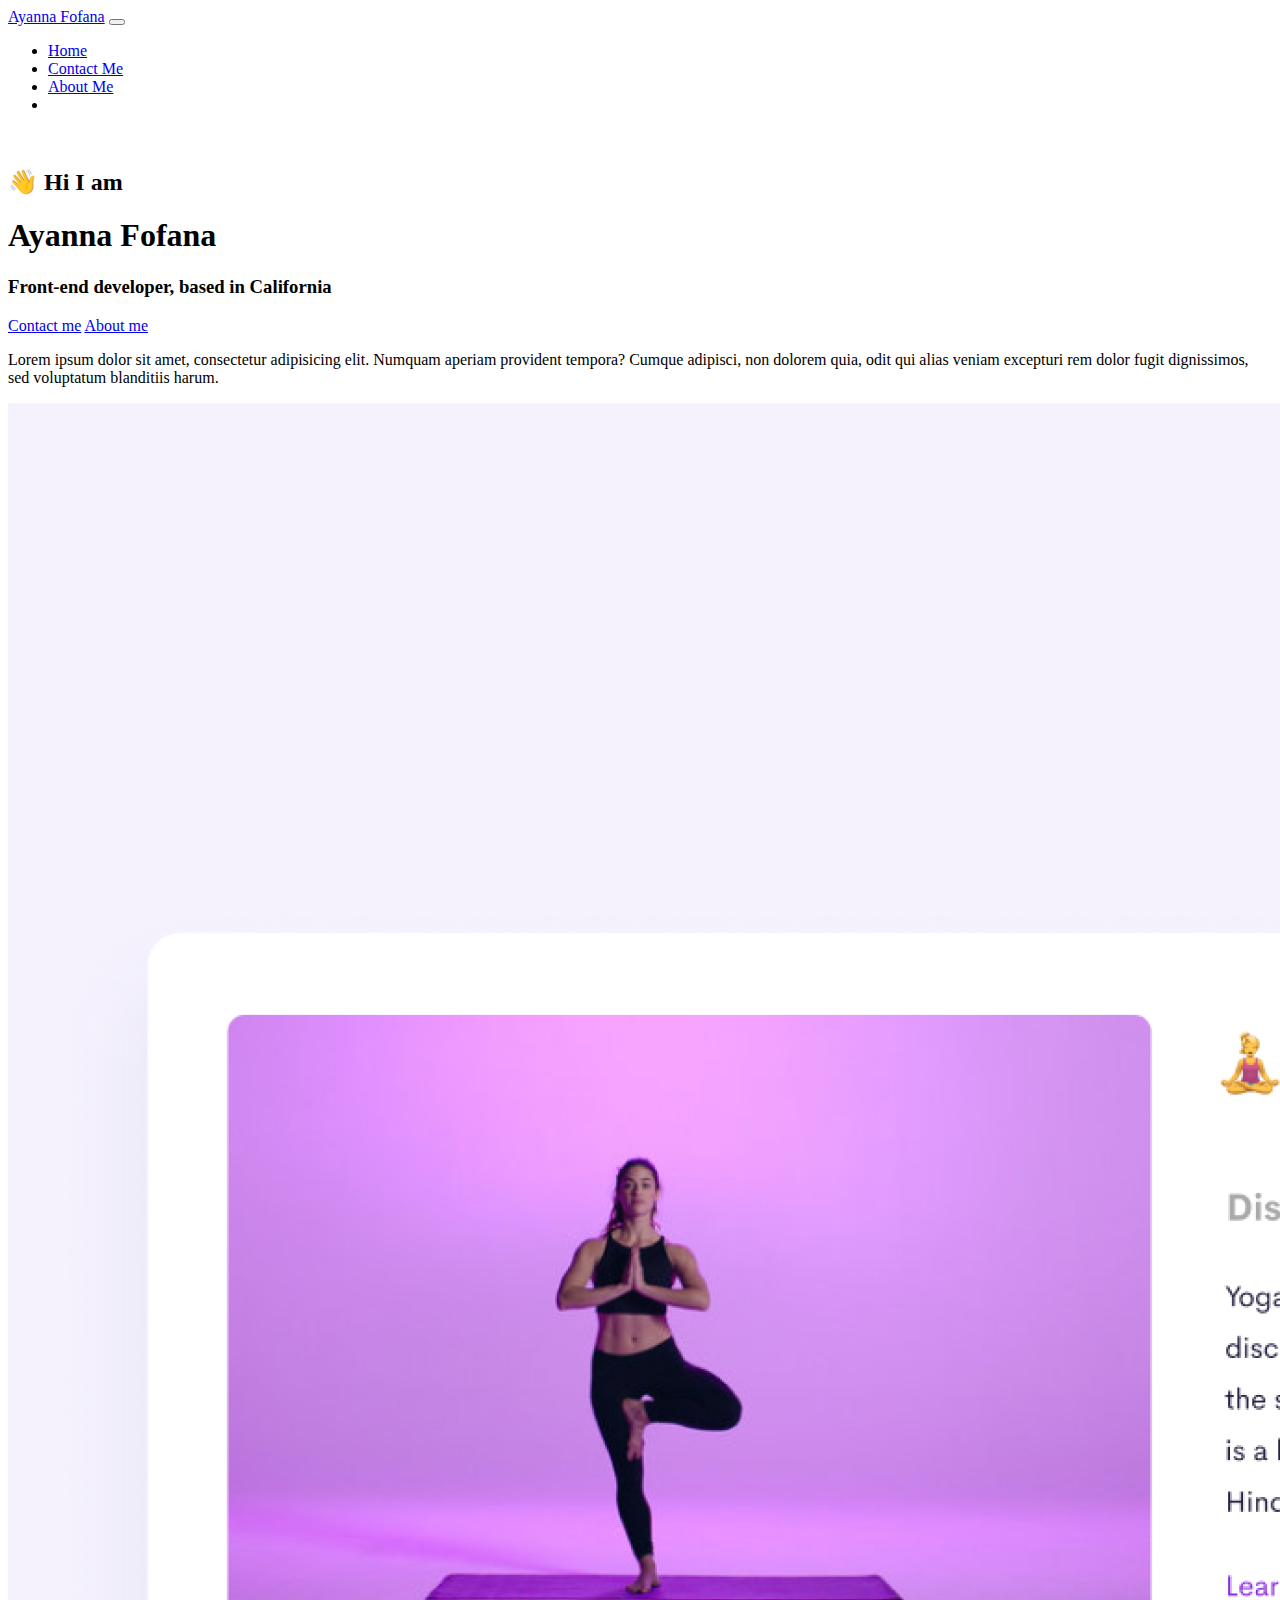
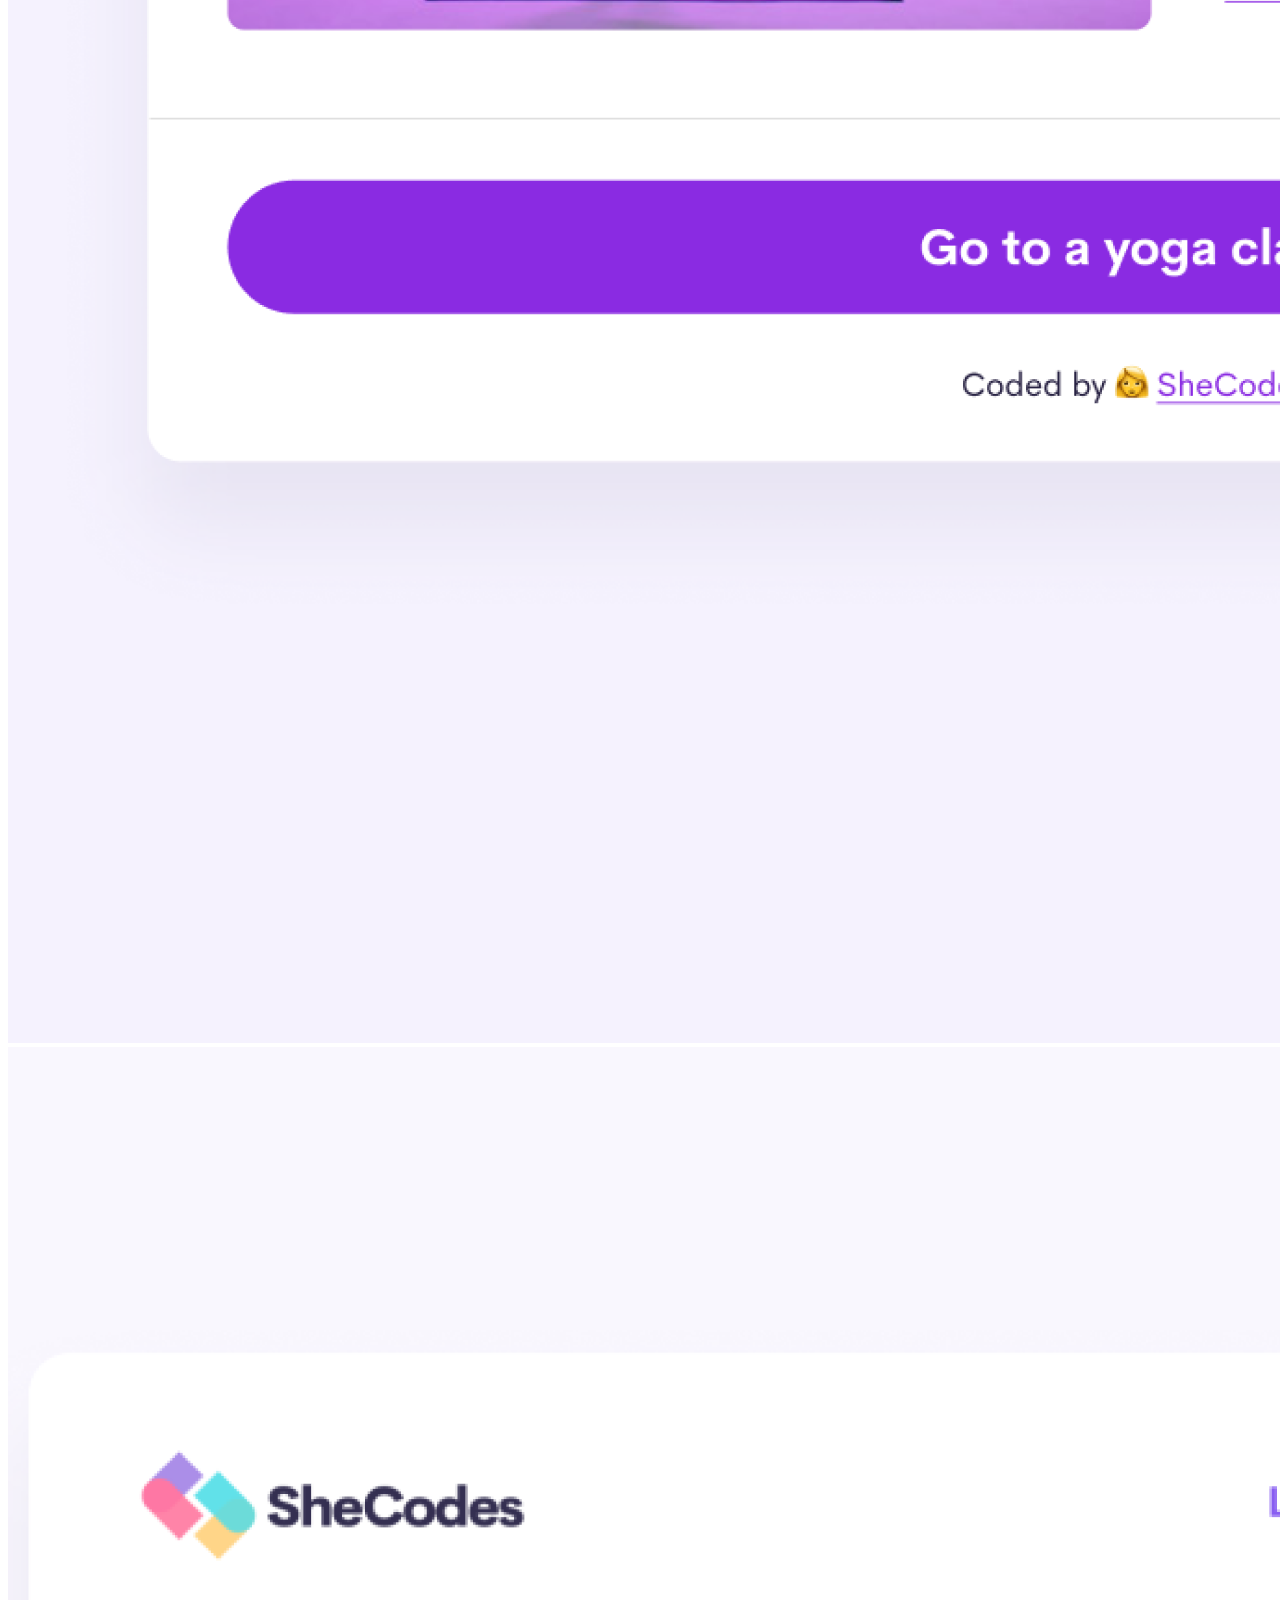
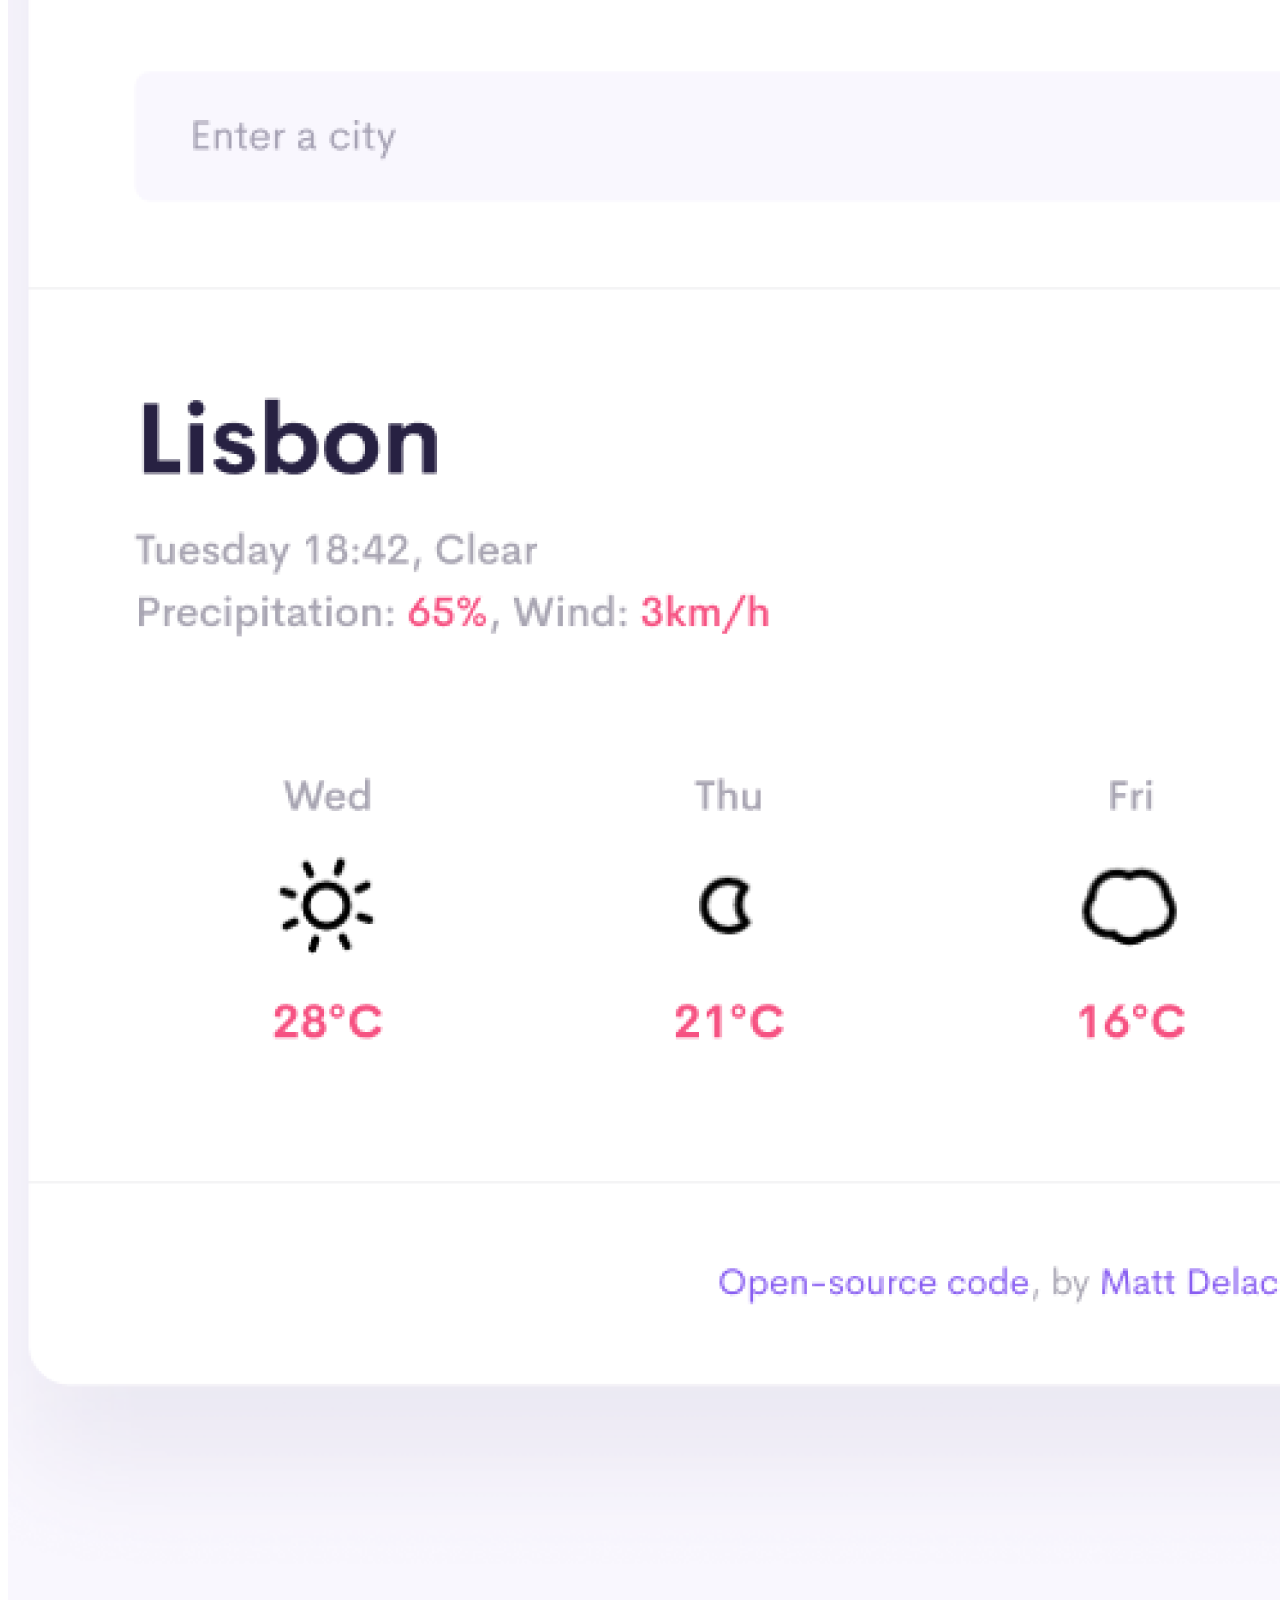
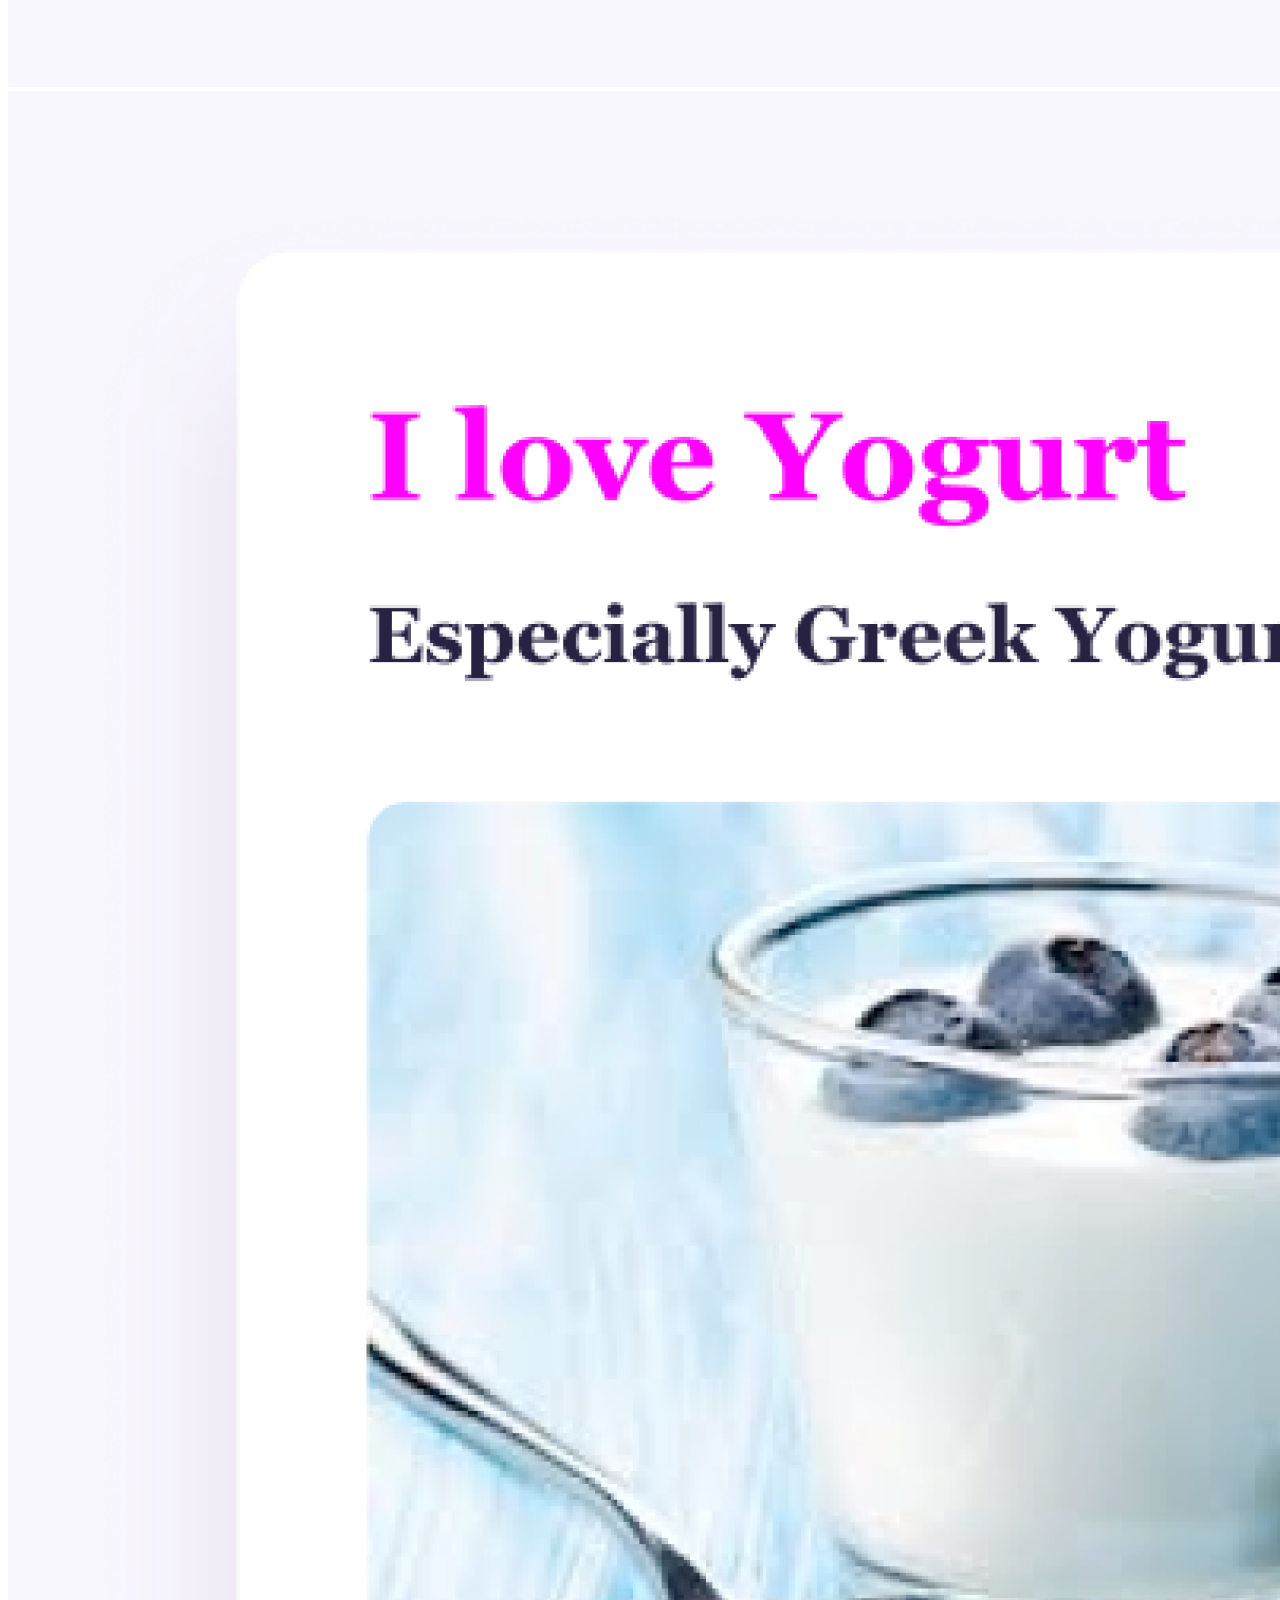
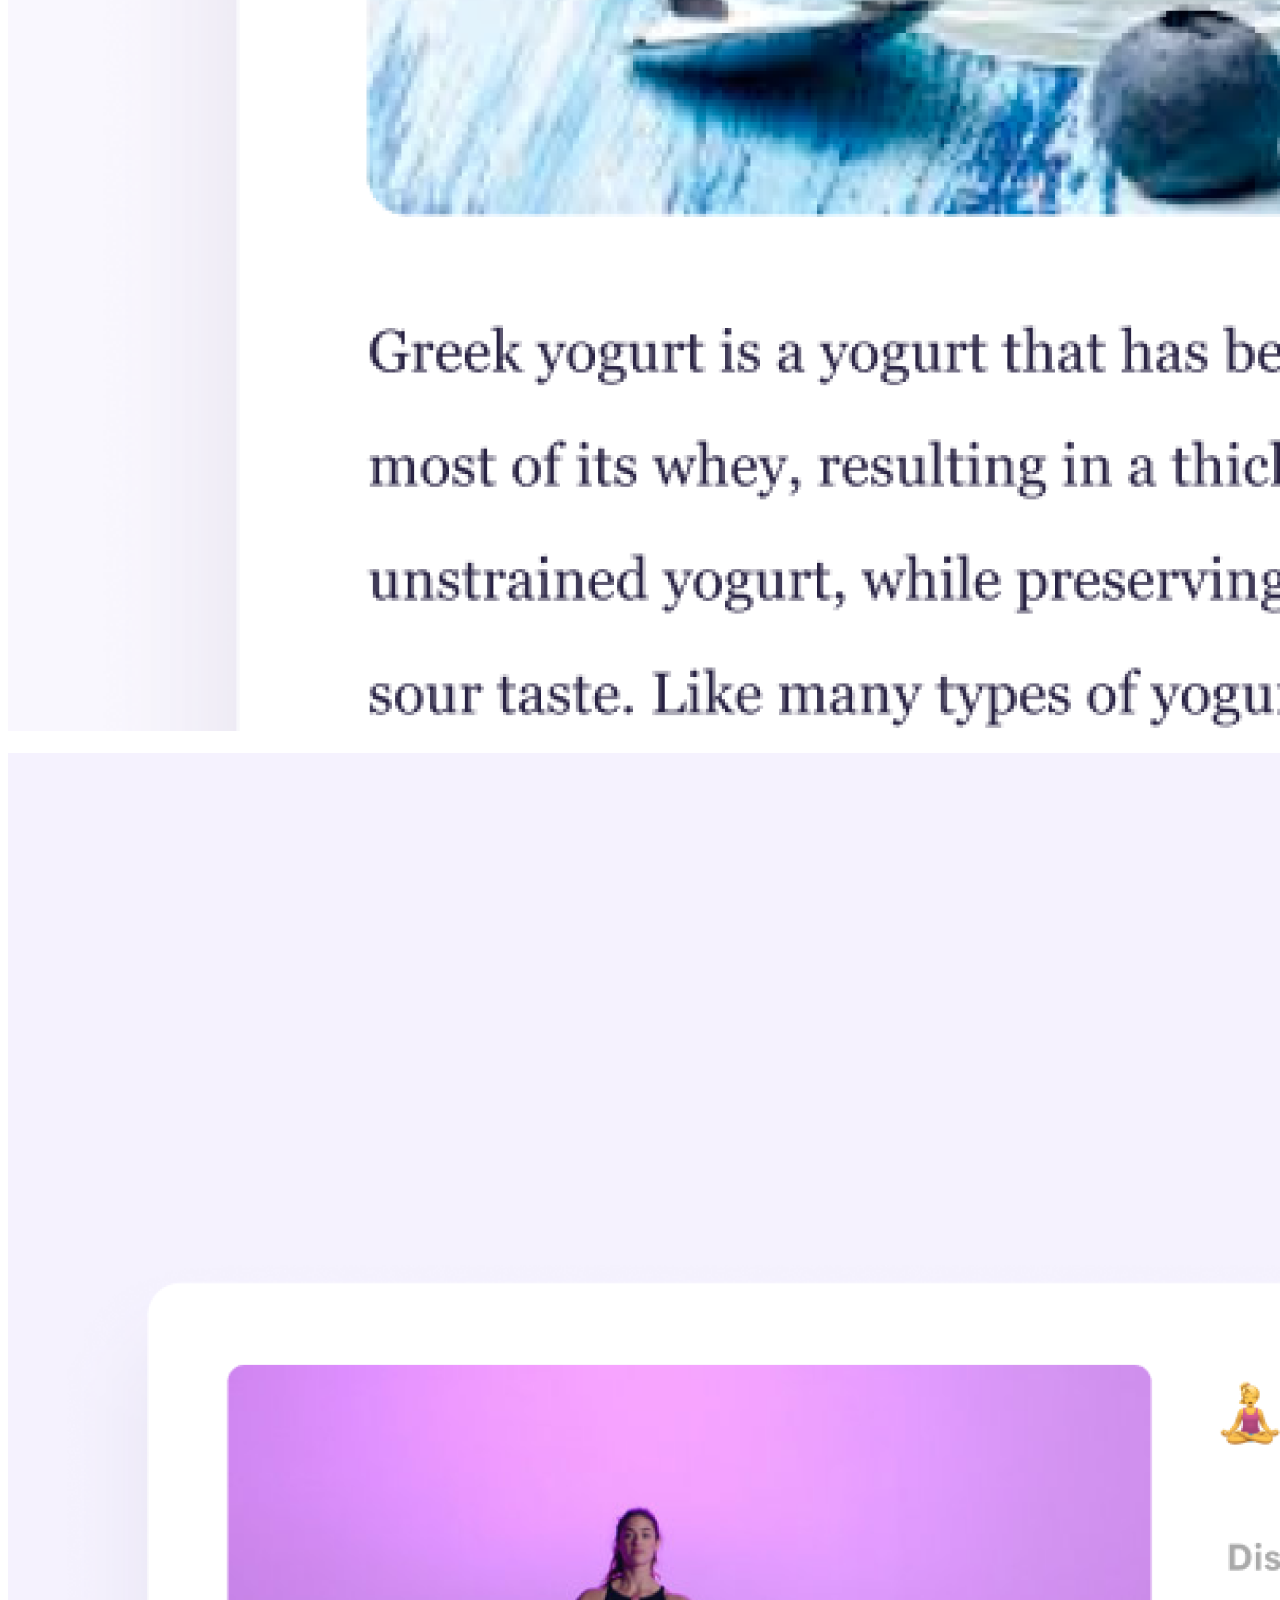
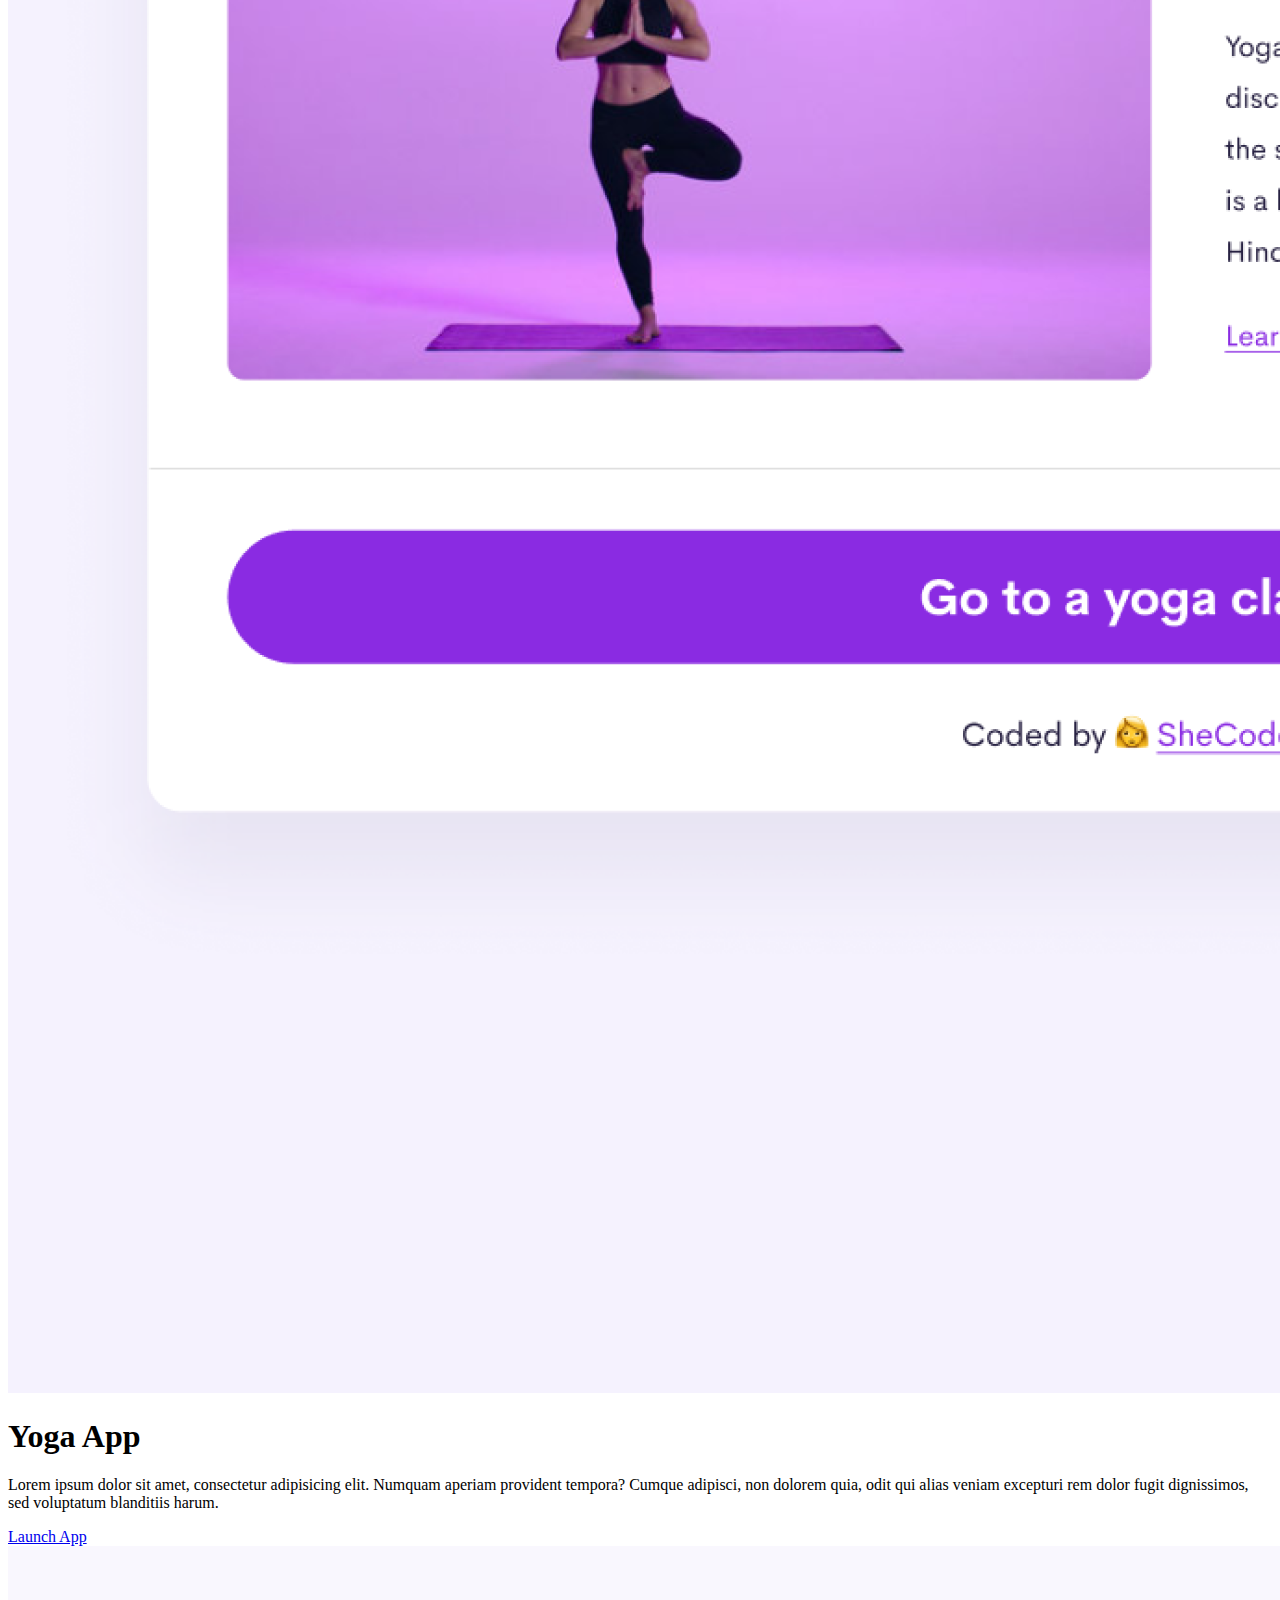
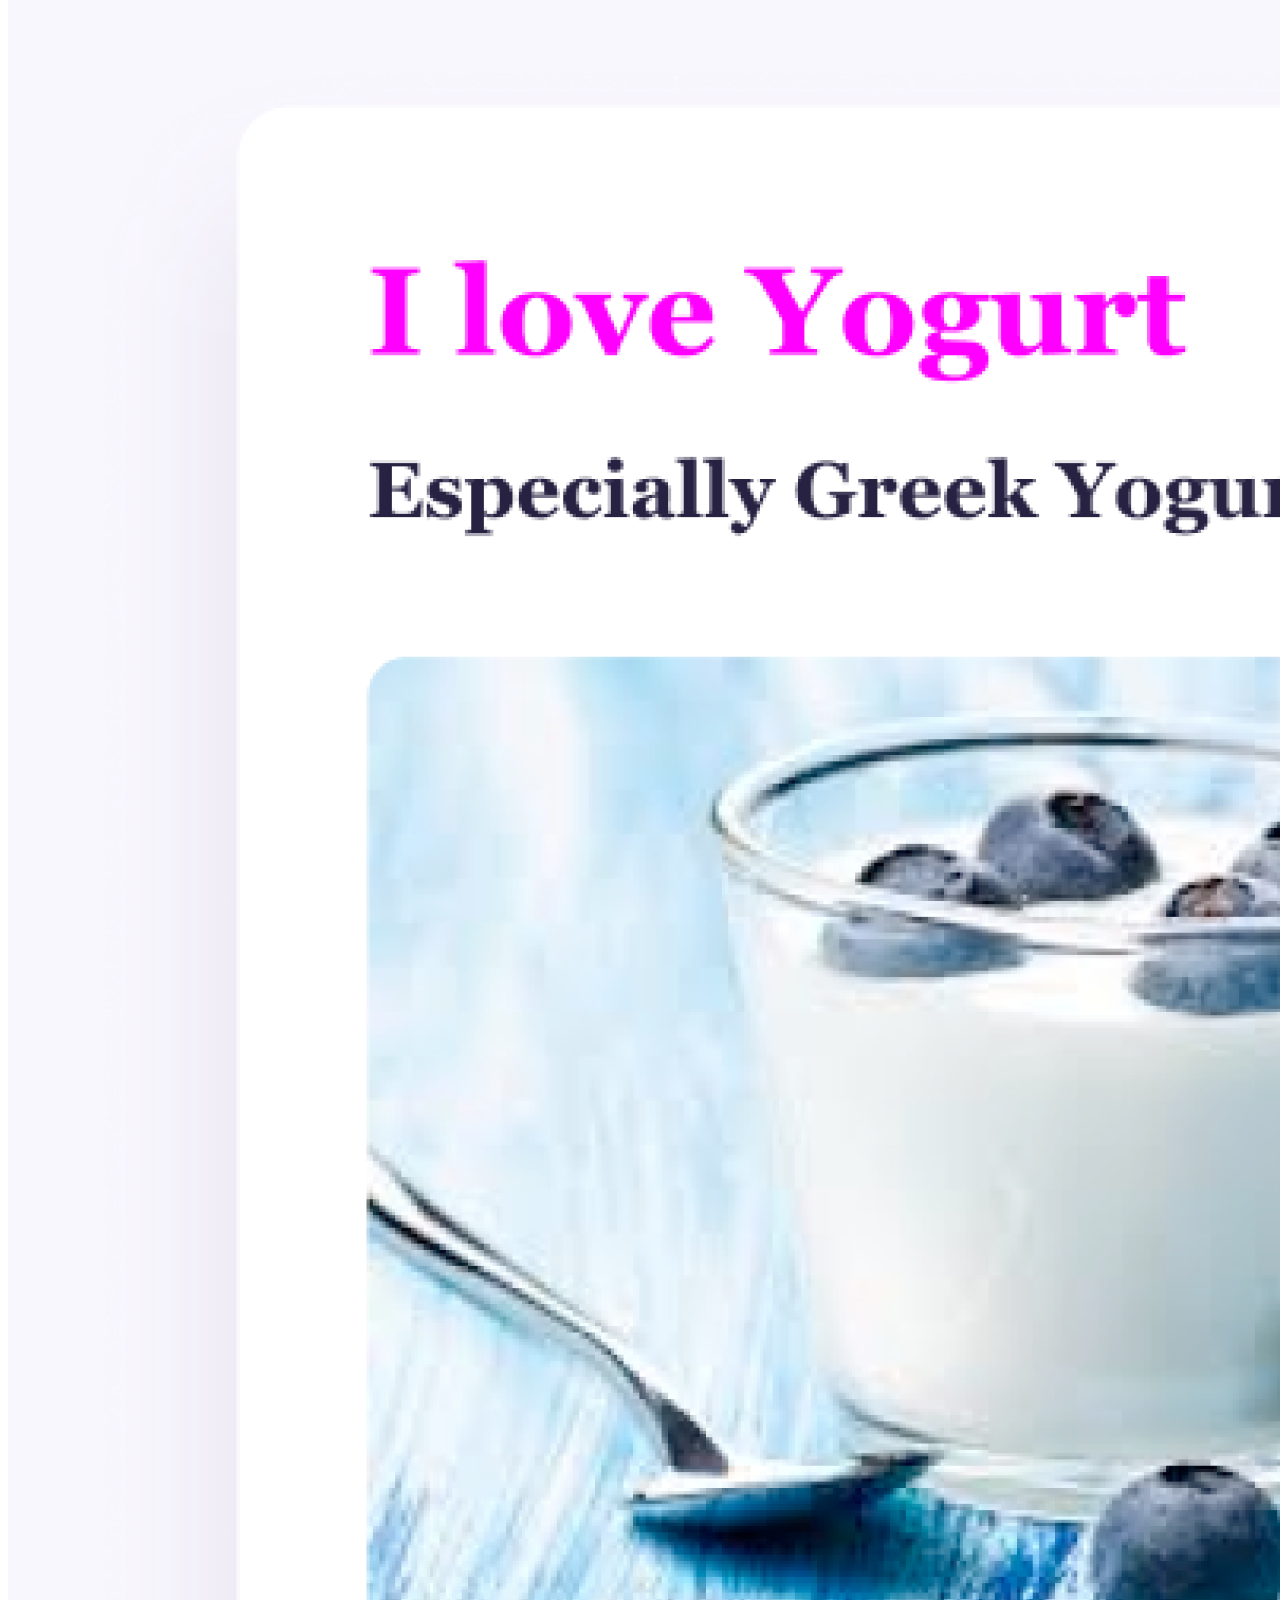
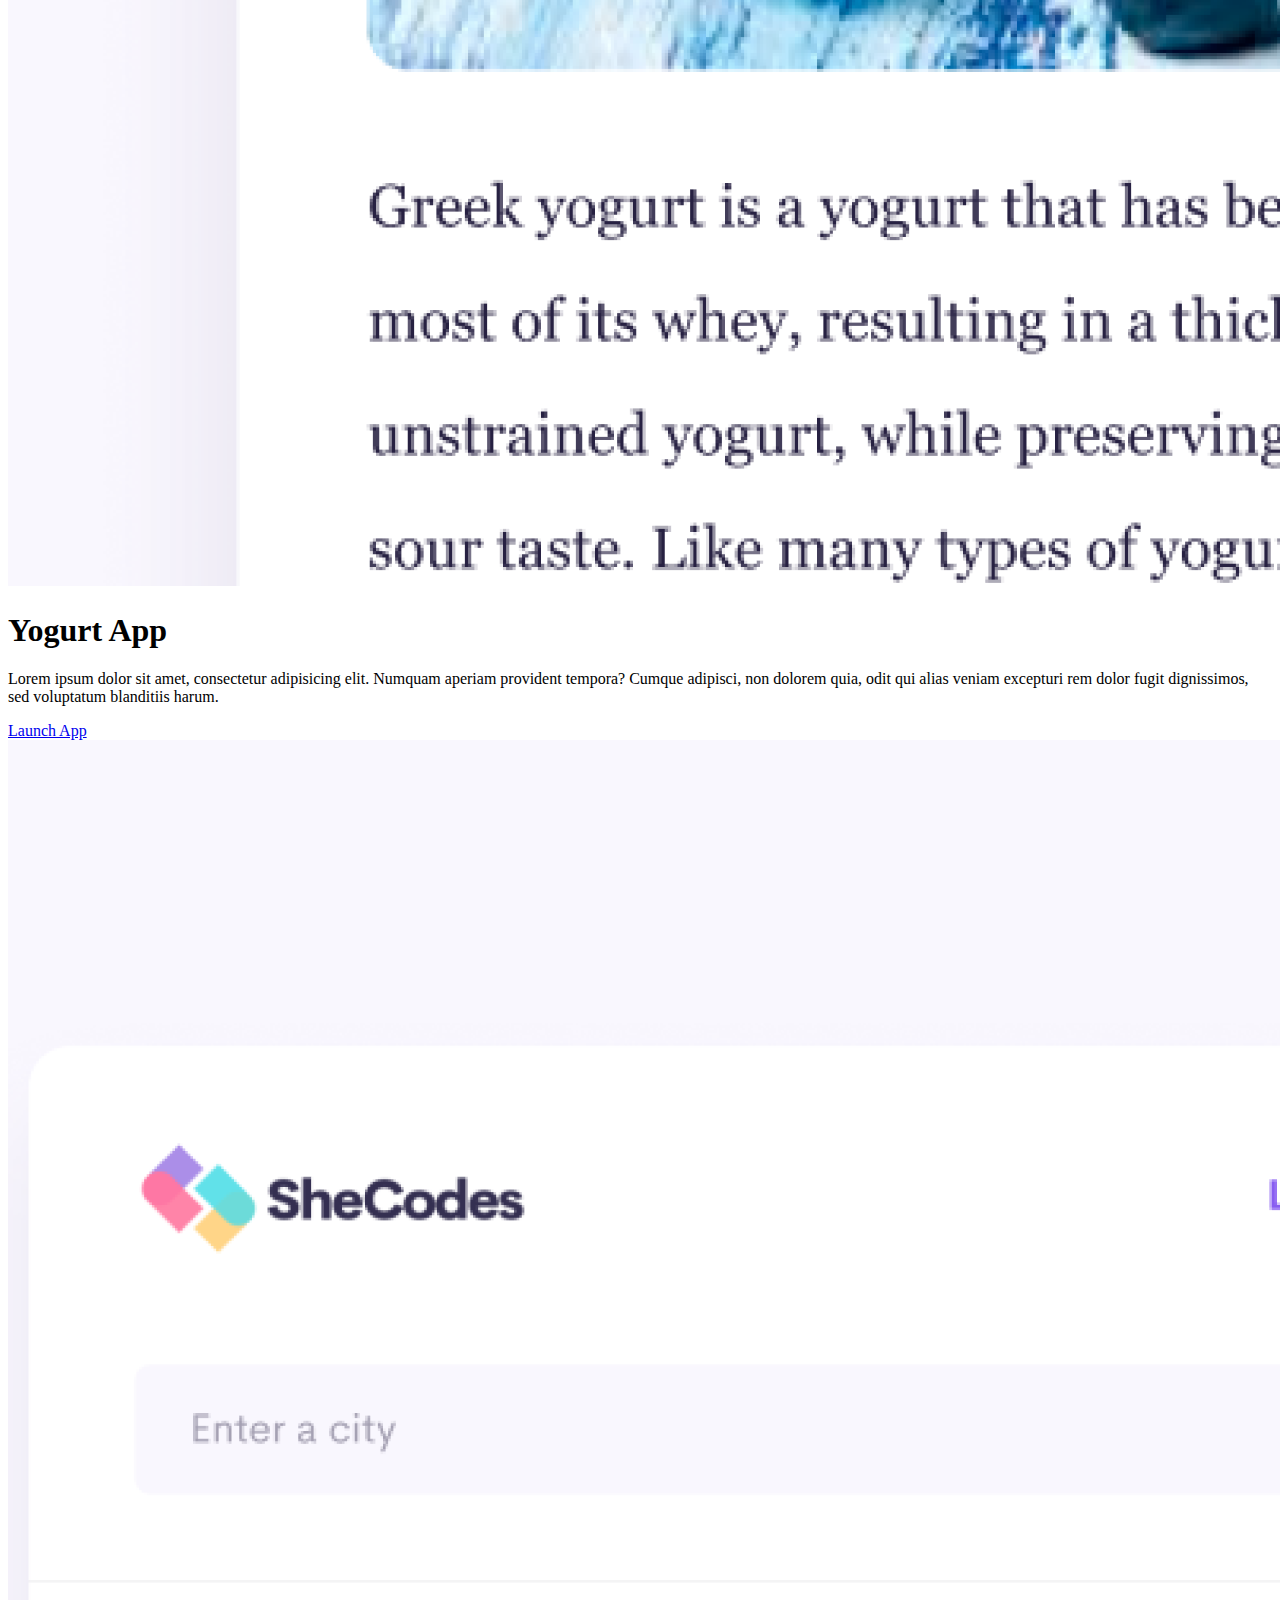
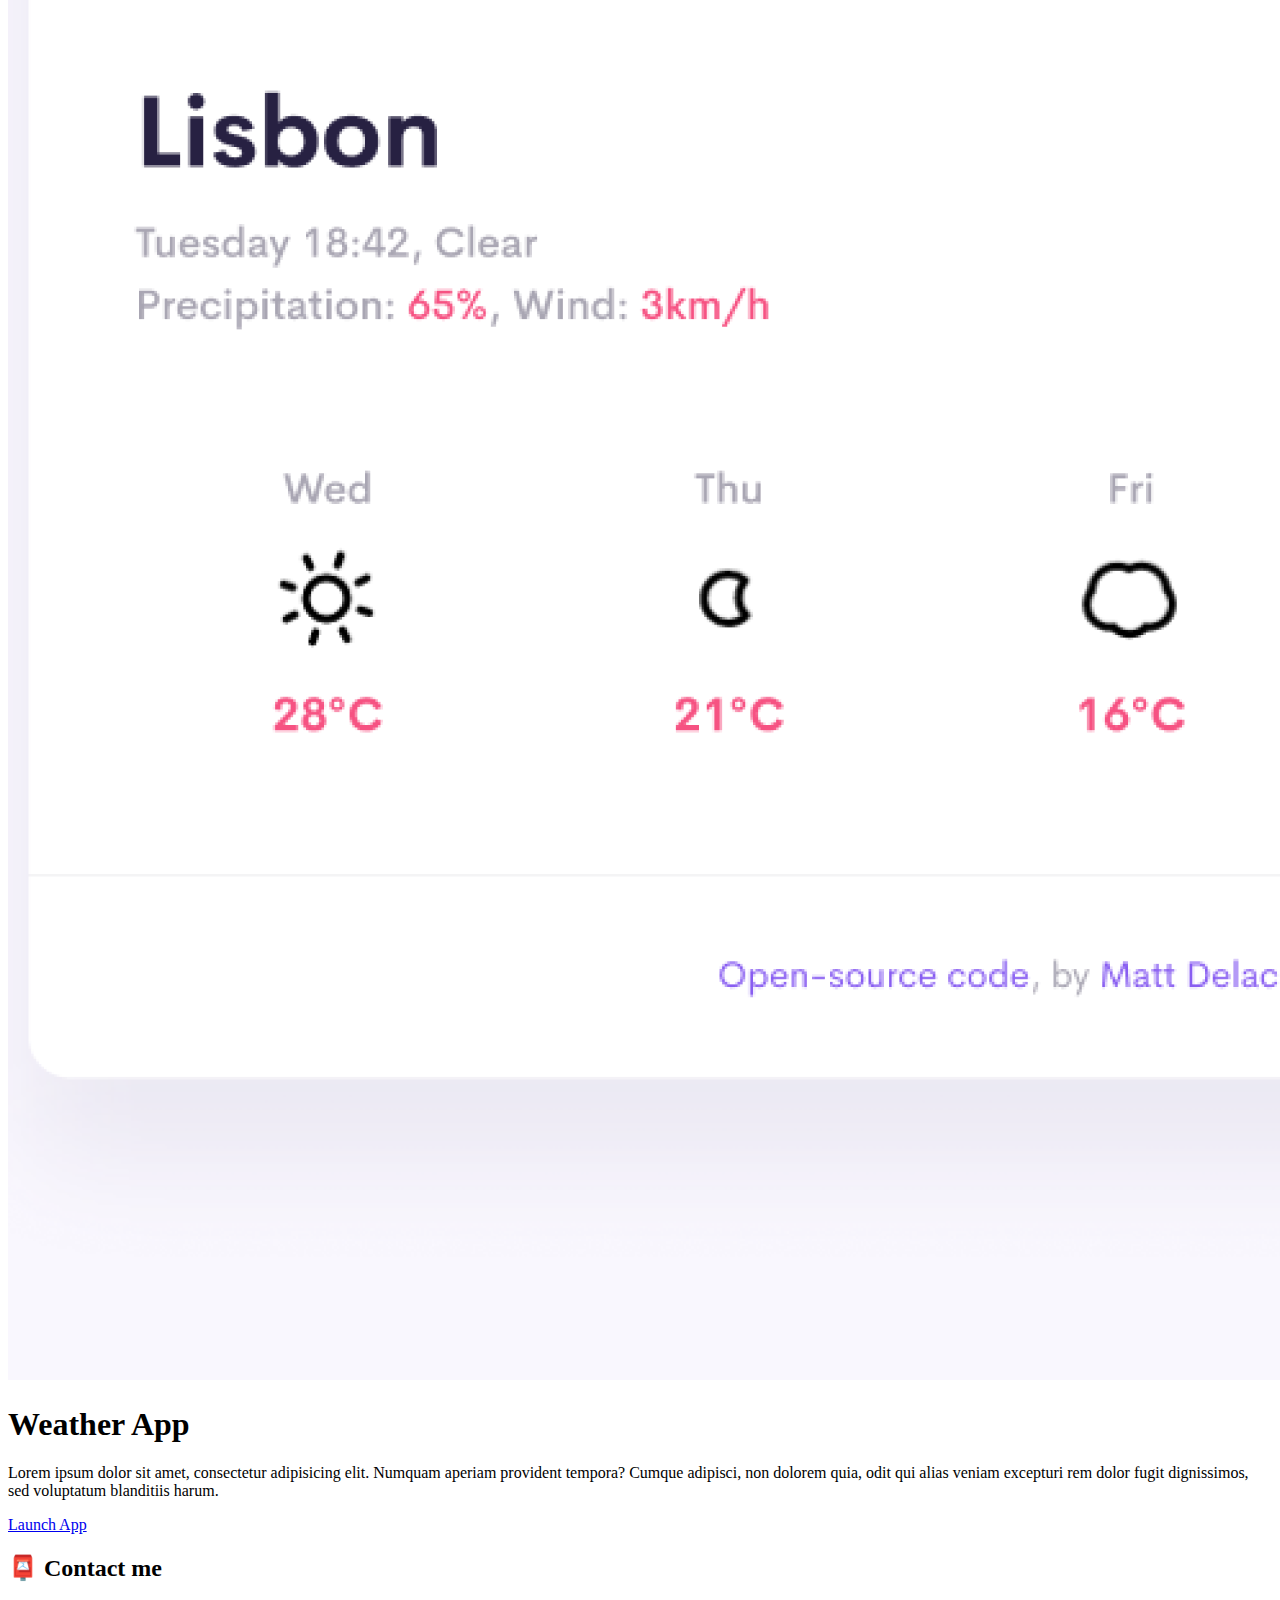
==== index.html @ fe6f41e7 "made index.html the root file" ====
<!DOCTYPE html>
<html lang="en">
  <head>
    <meta charset="UTF-8" />
    <meta http-equiv="X-UA-Compatible" content="IE=edge" />
    <meta name="viewport" content="width=device-width, initial-scale=1.0" />
    <title>Ayanna Fofana</title>
    <link rel="stylesheet" href="styles.css" />
    <link
      href="https://cdn.jsdelivr.net/npm/bootstrap@5.3.0-alpha3/dist/css/bootstrap.min.css"
      rel="stylesheet"
      integrity="sha384-KK94CHFLLe+nY2dmCWGMq91rCGa5gtU4mk92HdvYe+M/SXH301p5ILy+dN9+nJOZ"
      crossorigin="anonymous"
    />
    <script
      src="https://cdn.jsdelivr.net/npm/bootstrap@5.3.0-alpha3/dist/js/bootstrap.bundle.min.js"
      integrity="sha384-ENjdO4Dr2bkBIFxQpeoTz1HIcje39Wm4jDKdf19U8gI4ddQ3GYNS7NTKfAdVQSZe"
      crossorigin="anonymous"
    ></script>
  </head>
  <body>
    <nav class="navbar sticky-top bg-body-tertiary">
      <div class="container-fluid">
        <a class="navbar-brand" href="#">

            <nav class="navbar navbar-expand-lg bg-body-tertiary">
                <div class="container-fluid">
                  <a class="navbar-brand" href="#">Ayanna Fofana</a>
                  <button
                    class="navbar-toggler"
                    type="button"
                    data-bs-toggle="collapse"
                    data-bs-target="#navbarNav"
                    aria-controls="navbarNav"
                    aria-expanded="false"
                    aria-label="Toggle navigation"
                  >
                    <span class="navbar-toggler-icon"></span>
                  </button>
                  <div class="collapse navbar-collapse" id="navbarNav">
                    <ul class="navbar-nav">
                      <li class="nav-item">
                        <a class="nav-link active" href="#">Home</a
                        >
                      </li>
                      <li class="nav-item">
                        <a class="nav-link" href="about.html#contact">Contact Me</a>
                      </li>
                      <li class="nav-item">
                        <a class="nav-link" href="about.html">About Me</a>
                      </li>
      
                      <li class="nav-item">
                        <a class="nav-link disabled"> </a>
                      </li>
                    </ul>
                  </div>
                </div>
              </nav>
            </div>

        </a>
      </div>
    </nav>


    

    <br/>

    <div class= "introduction text-align-center">
    <h2>👋 Hi I am</h2>
    <h1>Ayanna Fofana</h1>
    <h3>Front-end developer, based in California</h3>
    <div class="navigation-links">
      <a href="about.html#contact" class="senior-contact-link" title="Contact Information">Contact me</a>
      <a href="about.html" class="about-link" title="More About Myself">About me</a>
    </div>
  </div>
  <p>
    Lorem ipsum dolor sit amet, consectetur adipisicing elit. Numquam
    aperiam provident tempora? Cumque adipisci, non dolorem quia, odit qui
    alias veniam excepturi rem dolor fugit dignissimos, sed voluptatum
    blanditiis harum.
    <br />
    
  </p>

  <div class= "container">
    <div class="row">
      <div class= "col-sm-4">
        <img src ="images/yoga.png" alt="yoga" class="img-fluid p-4 shadow"/>
      </div>

     
      <div class="col-sm-4">  <img src ="images/weather.png" alt="weather" class="img-fluid p-4 shadow"/>
       </div>
       <div class="col-sm-4">  <img src ="images/yogurt.png" alt="yogurt"  class="img-fluid p-4 shadow"/>
       </div>
      </div>
    </div>
<br/>

<div class="navigation-link-description">
<div class="container">
    <div class="row">
      <div class="col-6 mt-4">  <img src ="images/yoga.png" alt="yoga" class="img-fluid p-4 shadow"/>
      </div>
        <div class="col-6">
          <h1 class="text-center">Yoga App</h1>
            <p>
                Lorem ipsum dolor sit amet, consectetur adipisicing elit. Numquam
                aperiam provident tempora? Cumque adipisci, non dolorem quia, odit qui
                alias veniam excepturi rem dolor fugit dignissimos, sed voluptatum
                blanditiis harum.
                <br />
                
            </p>
            
            <div class="navigation-links">
             <a href="#" title="Yoga Link" class="junior-contact-link">Launch App</a> 
          </div>
        </div>

        <div class="row">
            <div class="col-6 mt-4"> 
   <img src ="images/yogurt.png" alt="yogurt" class="img-fluid p-4 shadow"/>
</div>
<div class="col-6">
<h1 class="text-center">Yogurt App</h1>
  <p>
      Lorem ipsum dolor sit amet, consectetur adipisicing elit. Numquam
      aperiam provident tempora? Cumque adipisci, non dolorem quia, odit qui
      alias veniam excepturi rem dolor fugit dignissimos, sed voluptatum
      blanditiis harum.
      <br />
      
  </p>
  
  <div class="navigation-links">
   <a href="#" title="Yogurt Link" class="junior-contact-link">Launch App</a> 
</div>


      

                            <div class="col-6 mt-4"> 
                   <img src ="images/weather.png"  alt="weather" class="img-fluid p-4 shadow"/>
                </div>
              
              <div class="col-12">
                <h1 class="text-center">Weather App</h1>
                  <p>
                      Lorem ipsum dolor sit amet, consectetur adipisicing elit. Numquam
                      aperiam provident tempora? Cumque adipisci, non dolorem quia, odit qui
                      alias veniam excepturi rem dolor fugit dignissimos, sed voluptatum
                      blanditiis harum.
                      <br />
                      
                  </p>
                  
                  <div class="navigation-links">
                   <a href="#" title="Weather Link" class="junior-contact-link">Launch App</a> 
                </div>

           </div>

     <div id="contact">
        <h2>📮 Contact me </h2>
        <a href="mailto:ayannafofana.aaf@gmail.com" class="email-link">
          ayannafofana.aaf@gmail.com
        </a>
      </div>
  </body>
</html>
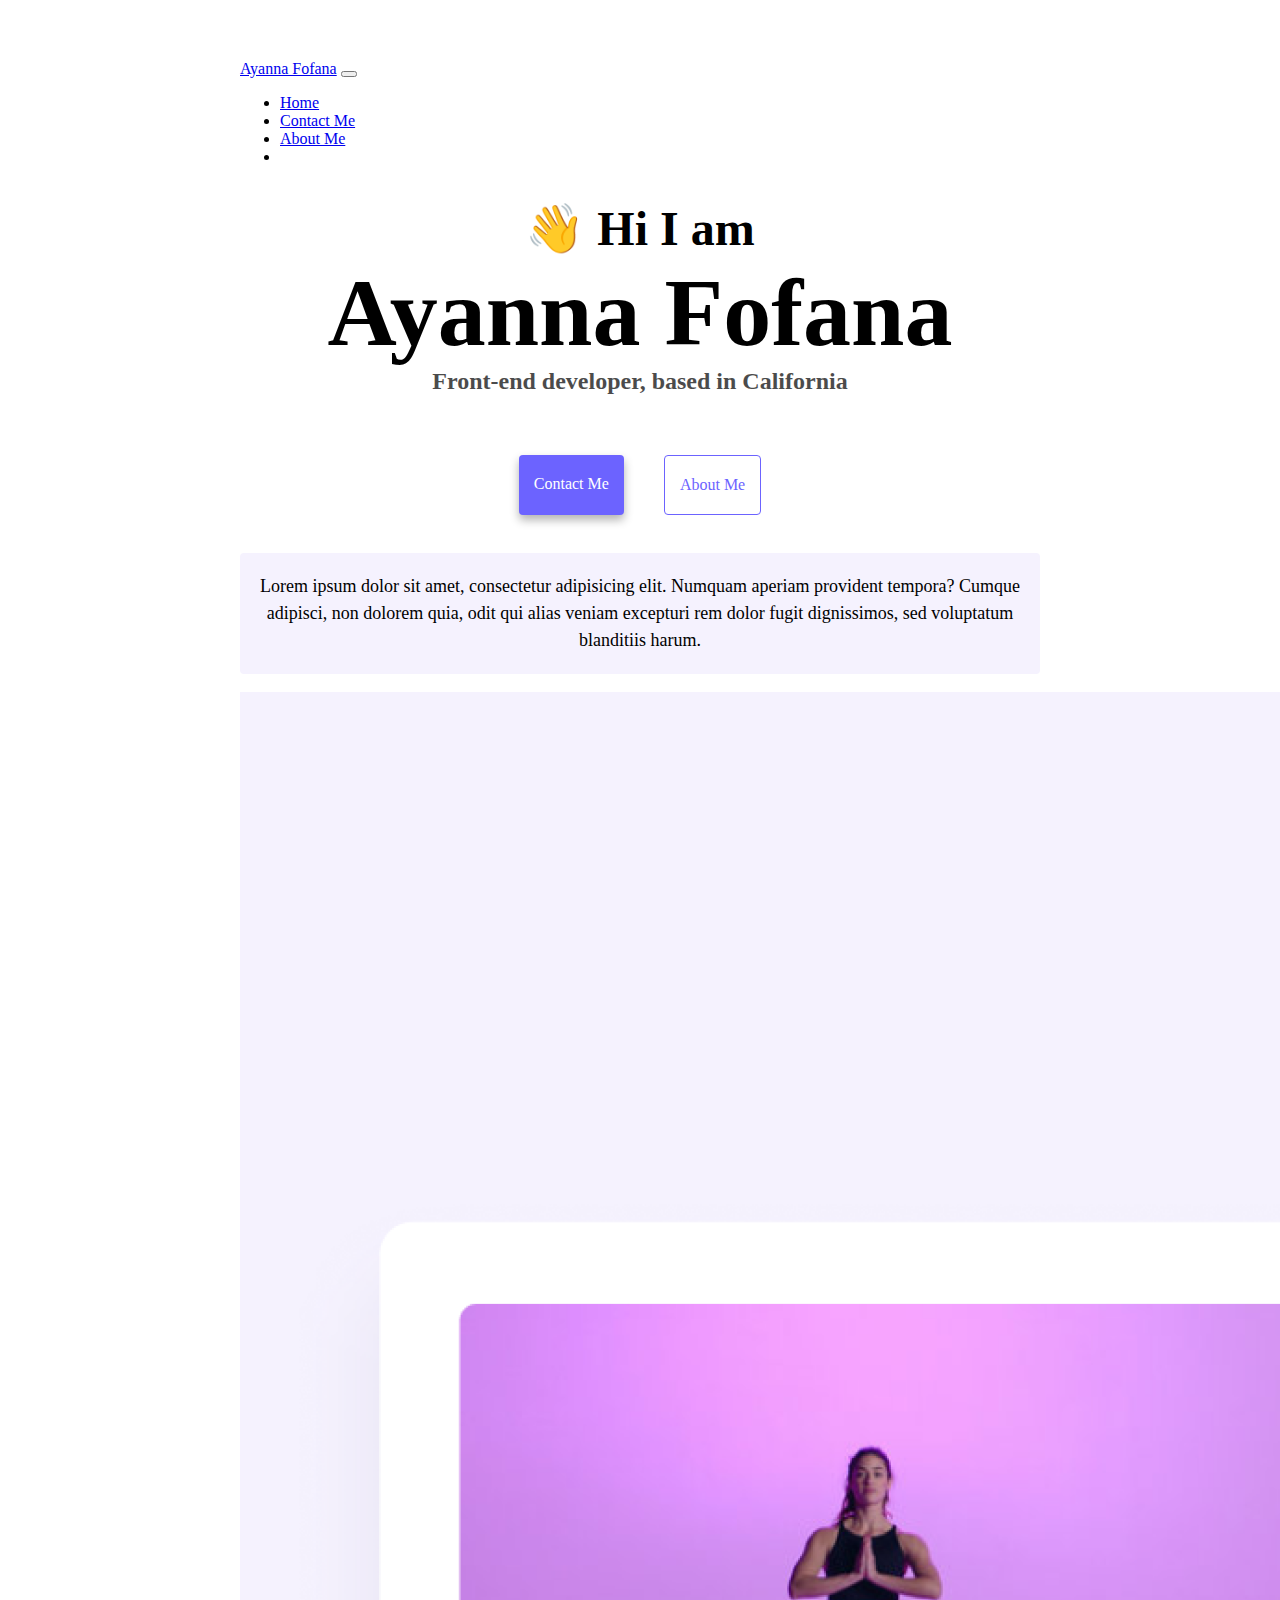
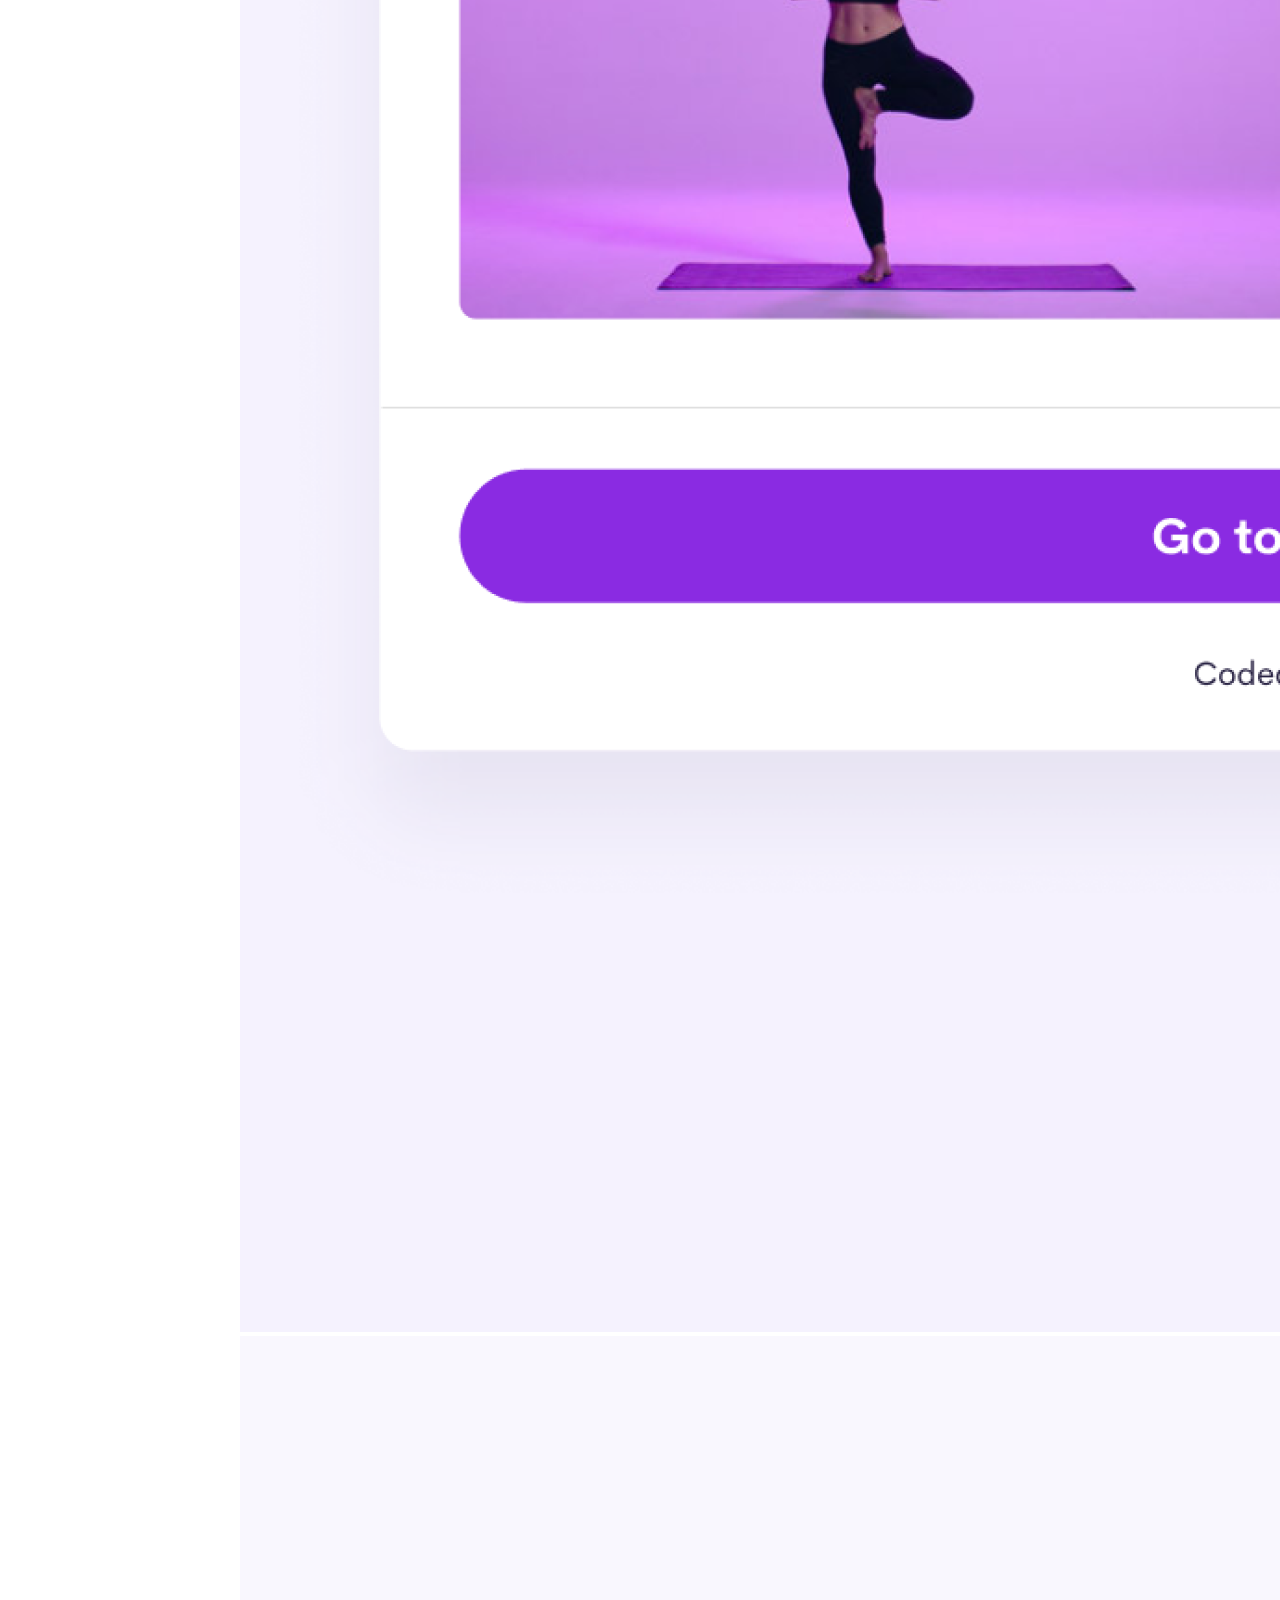
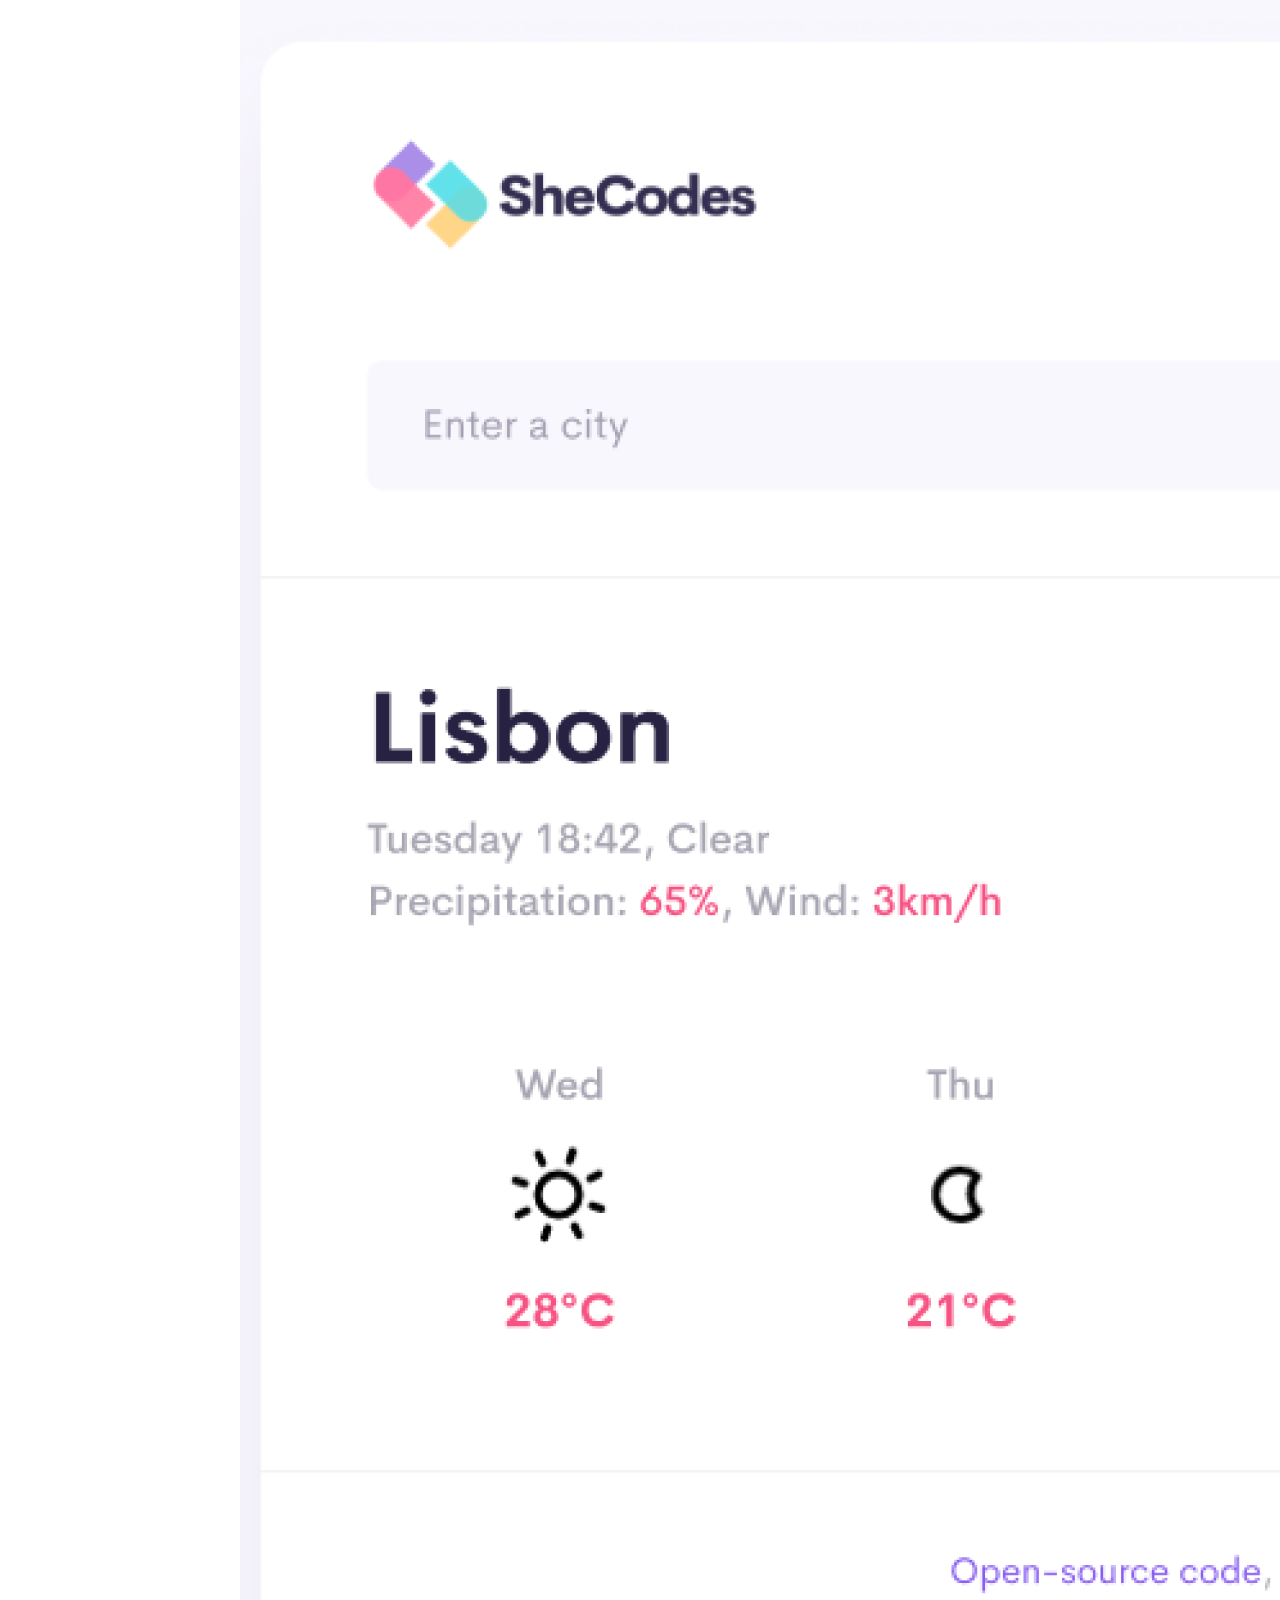
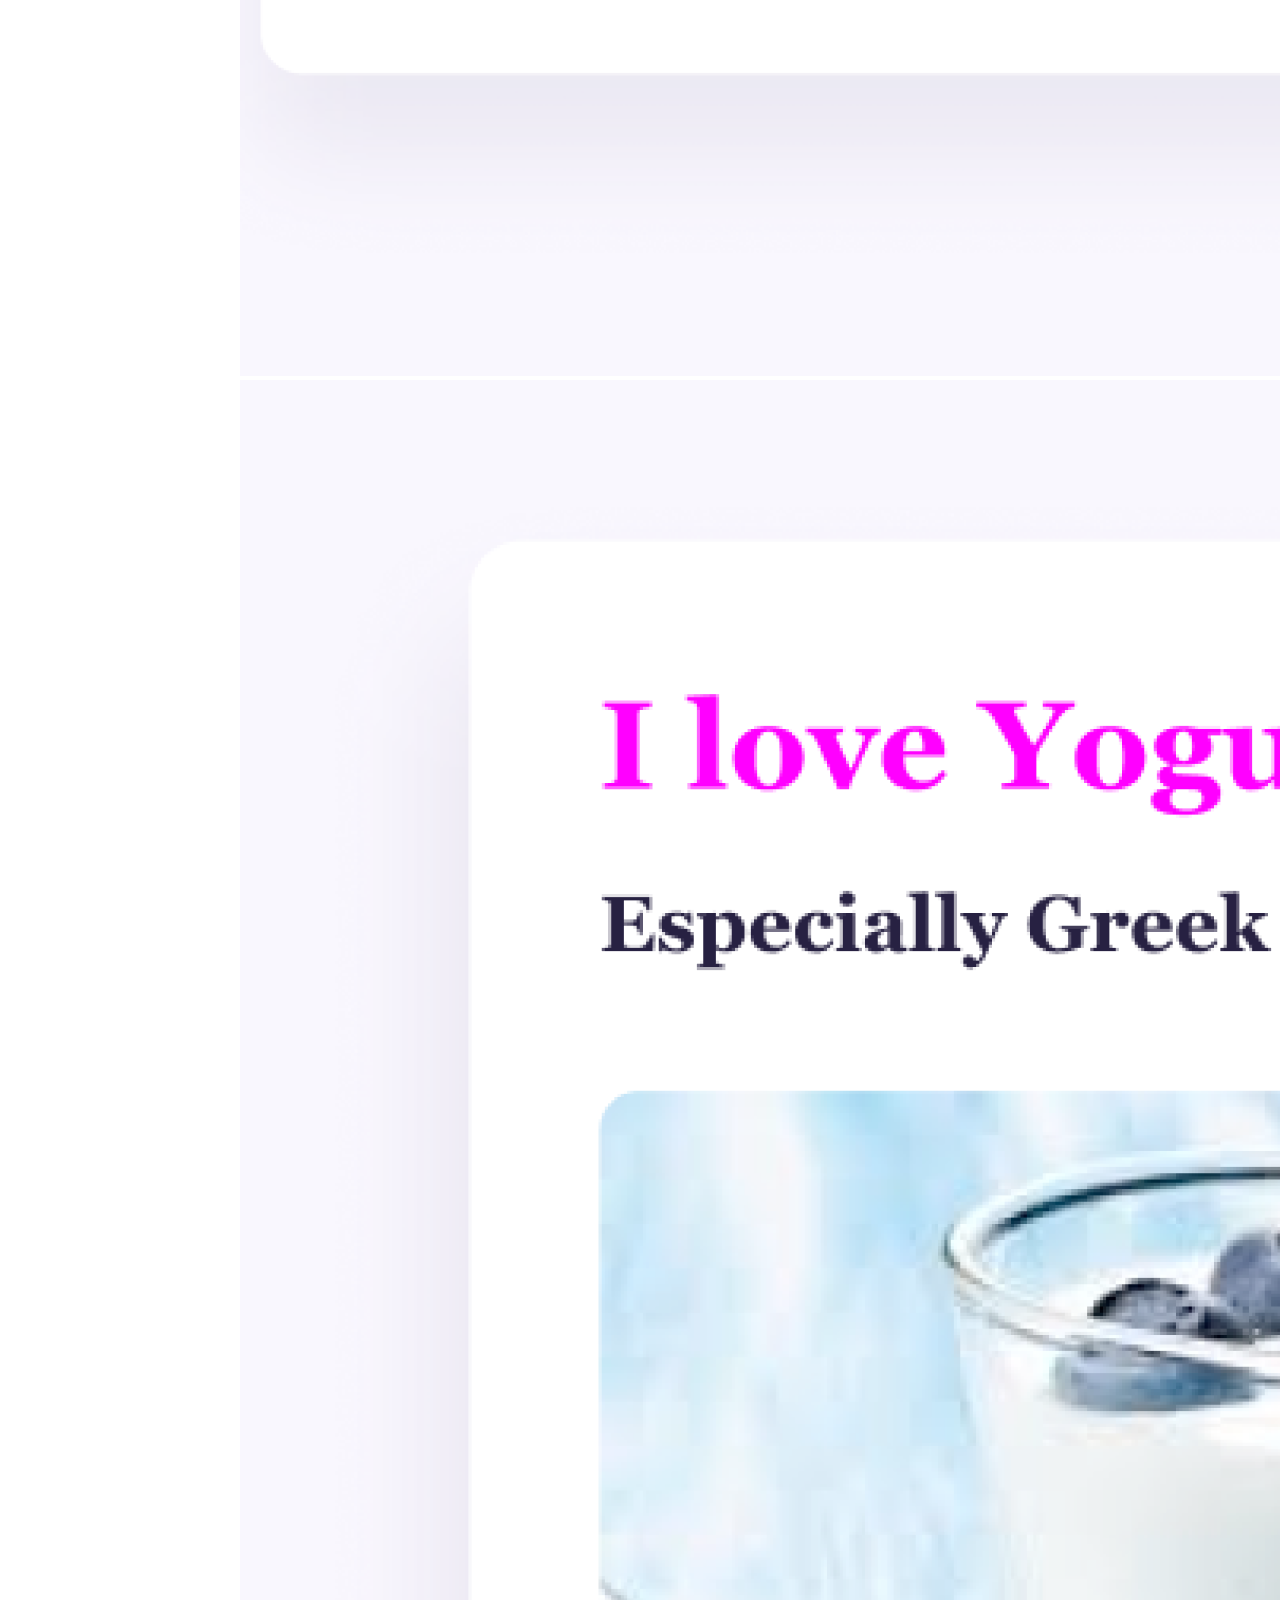
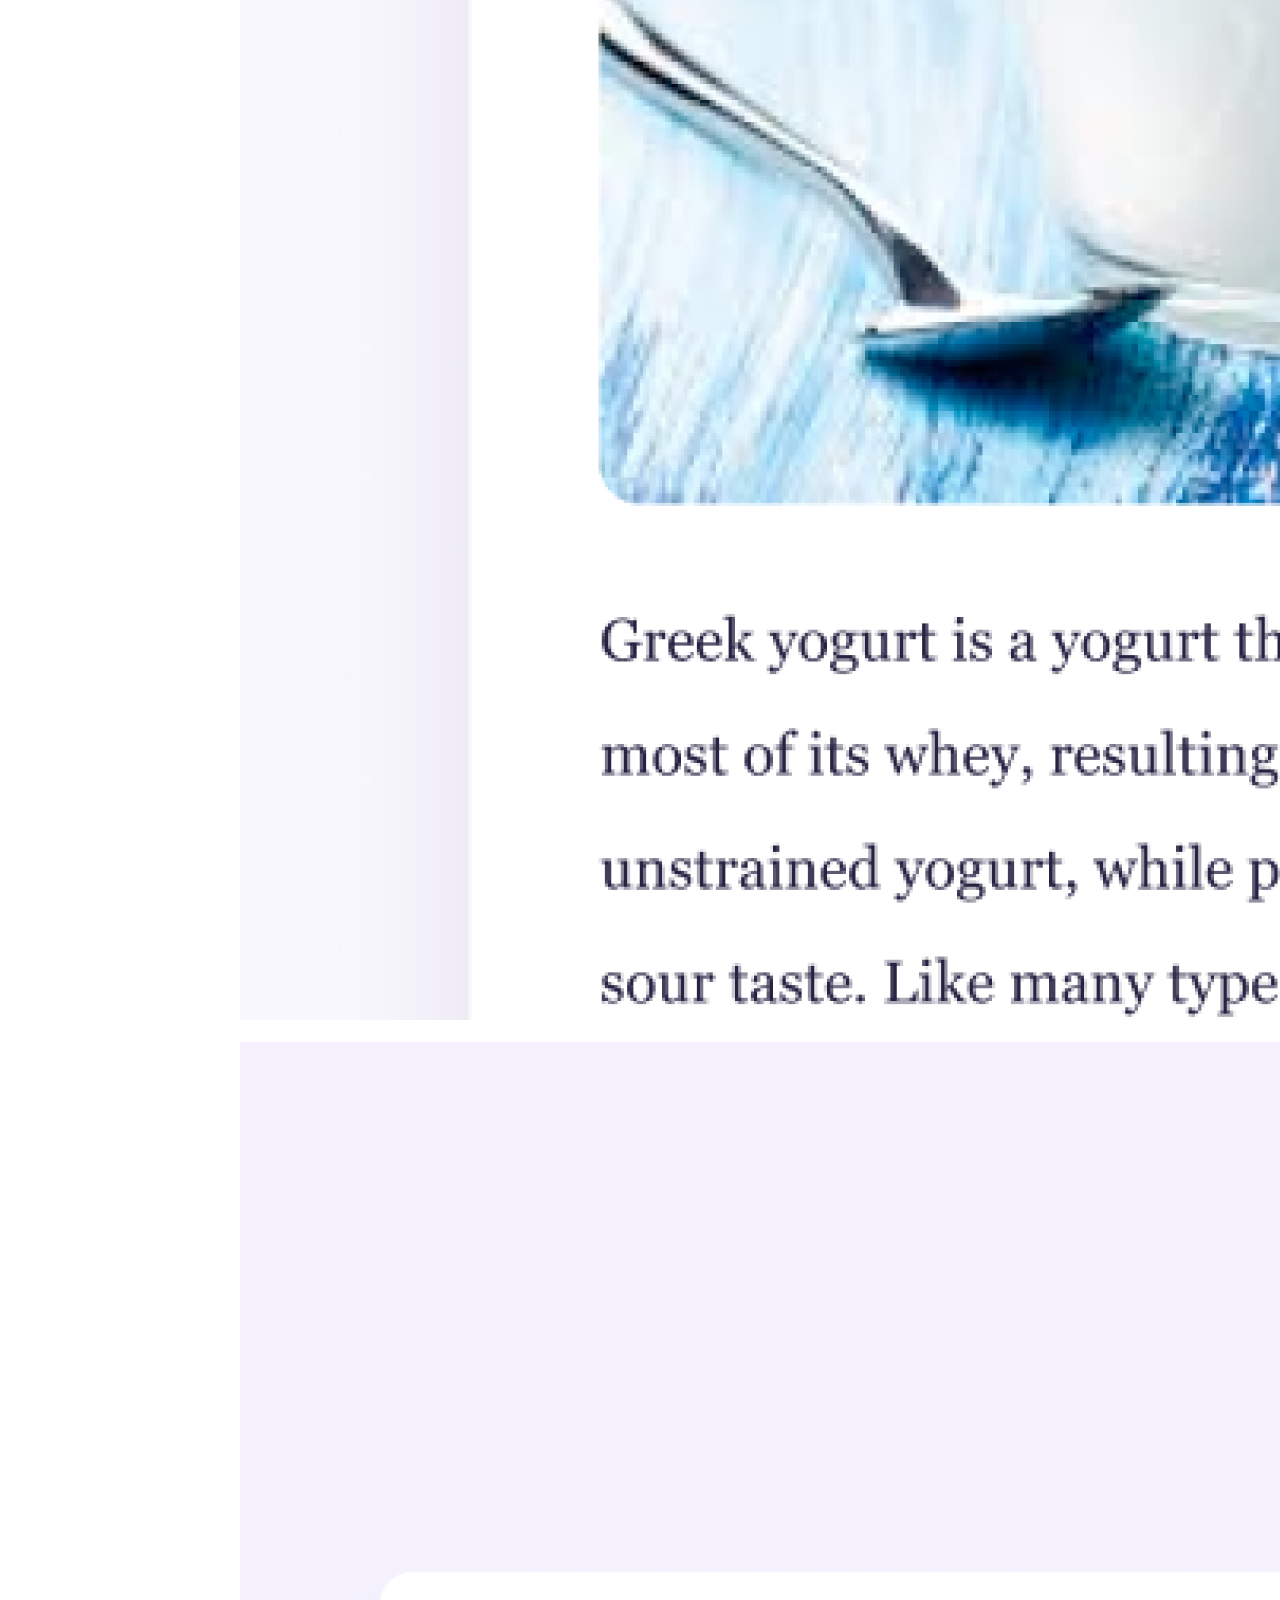
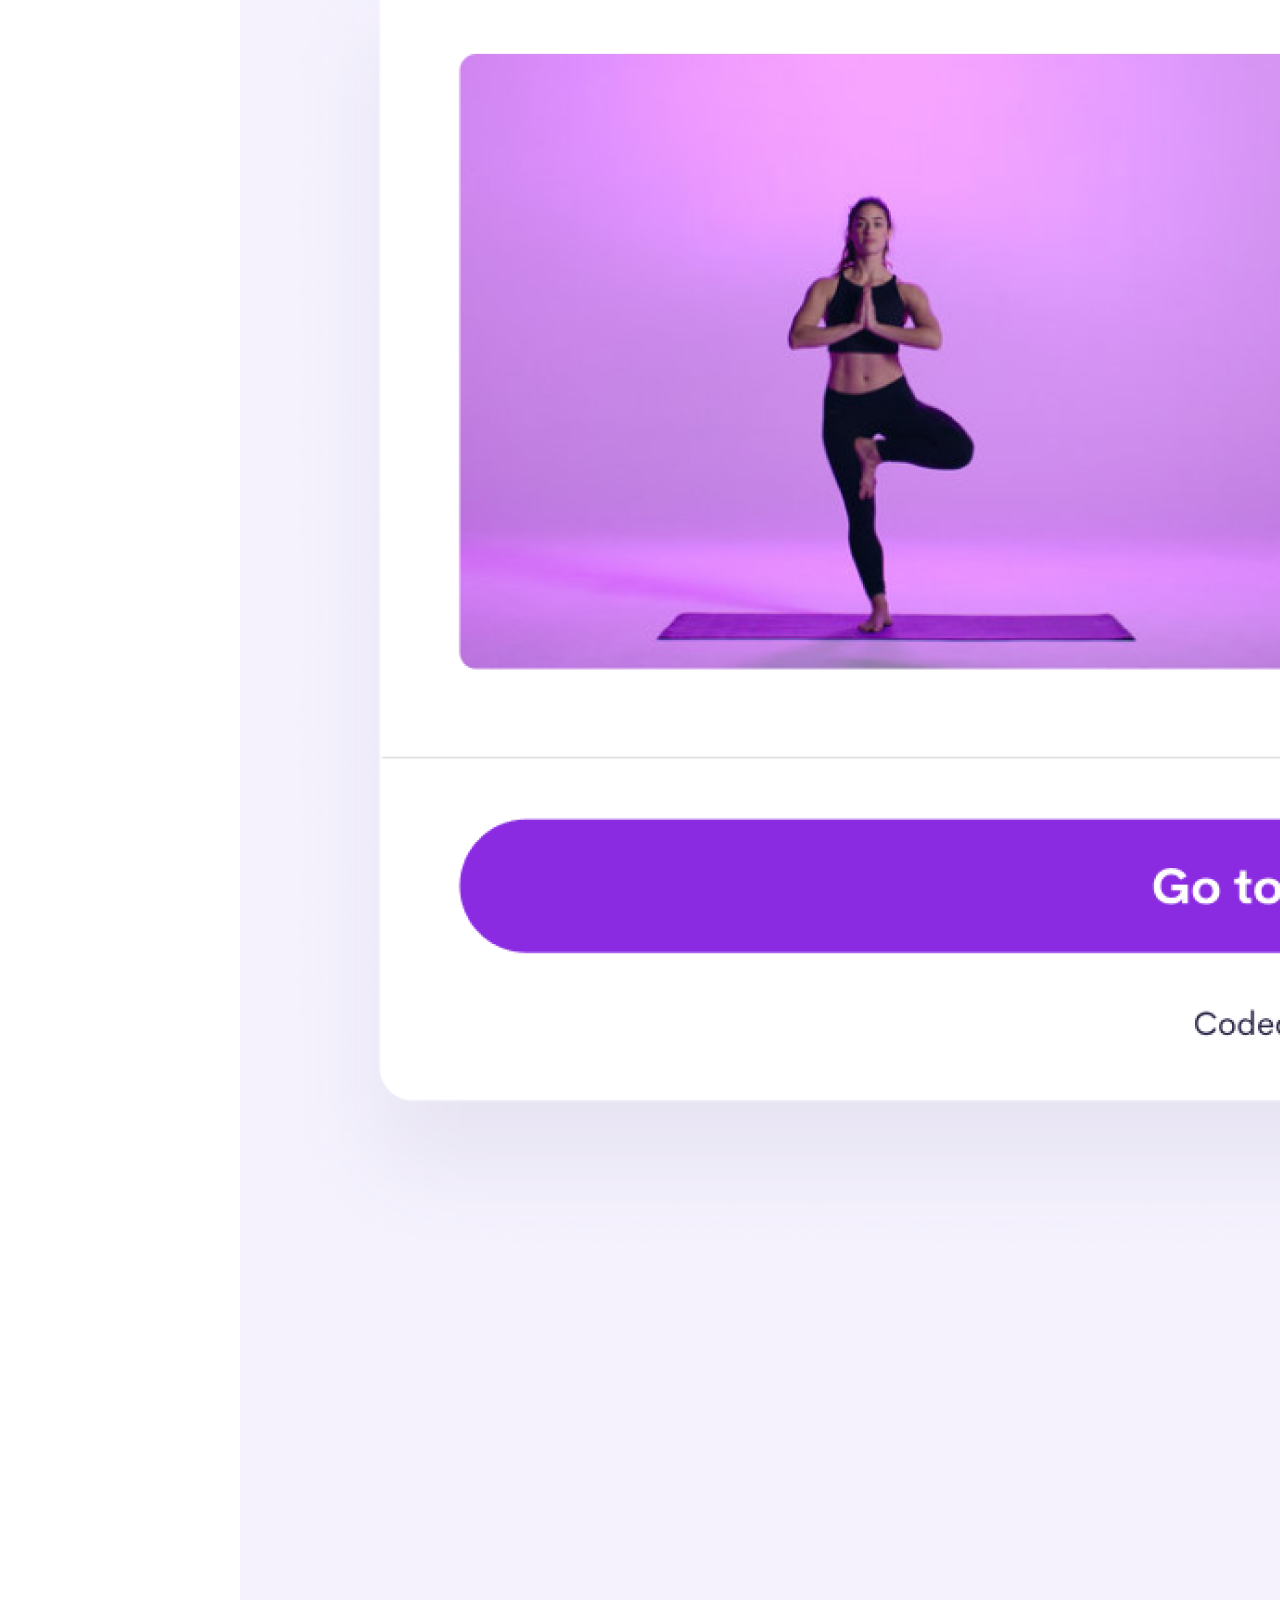
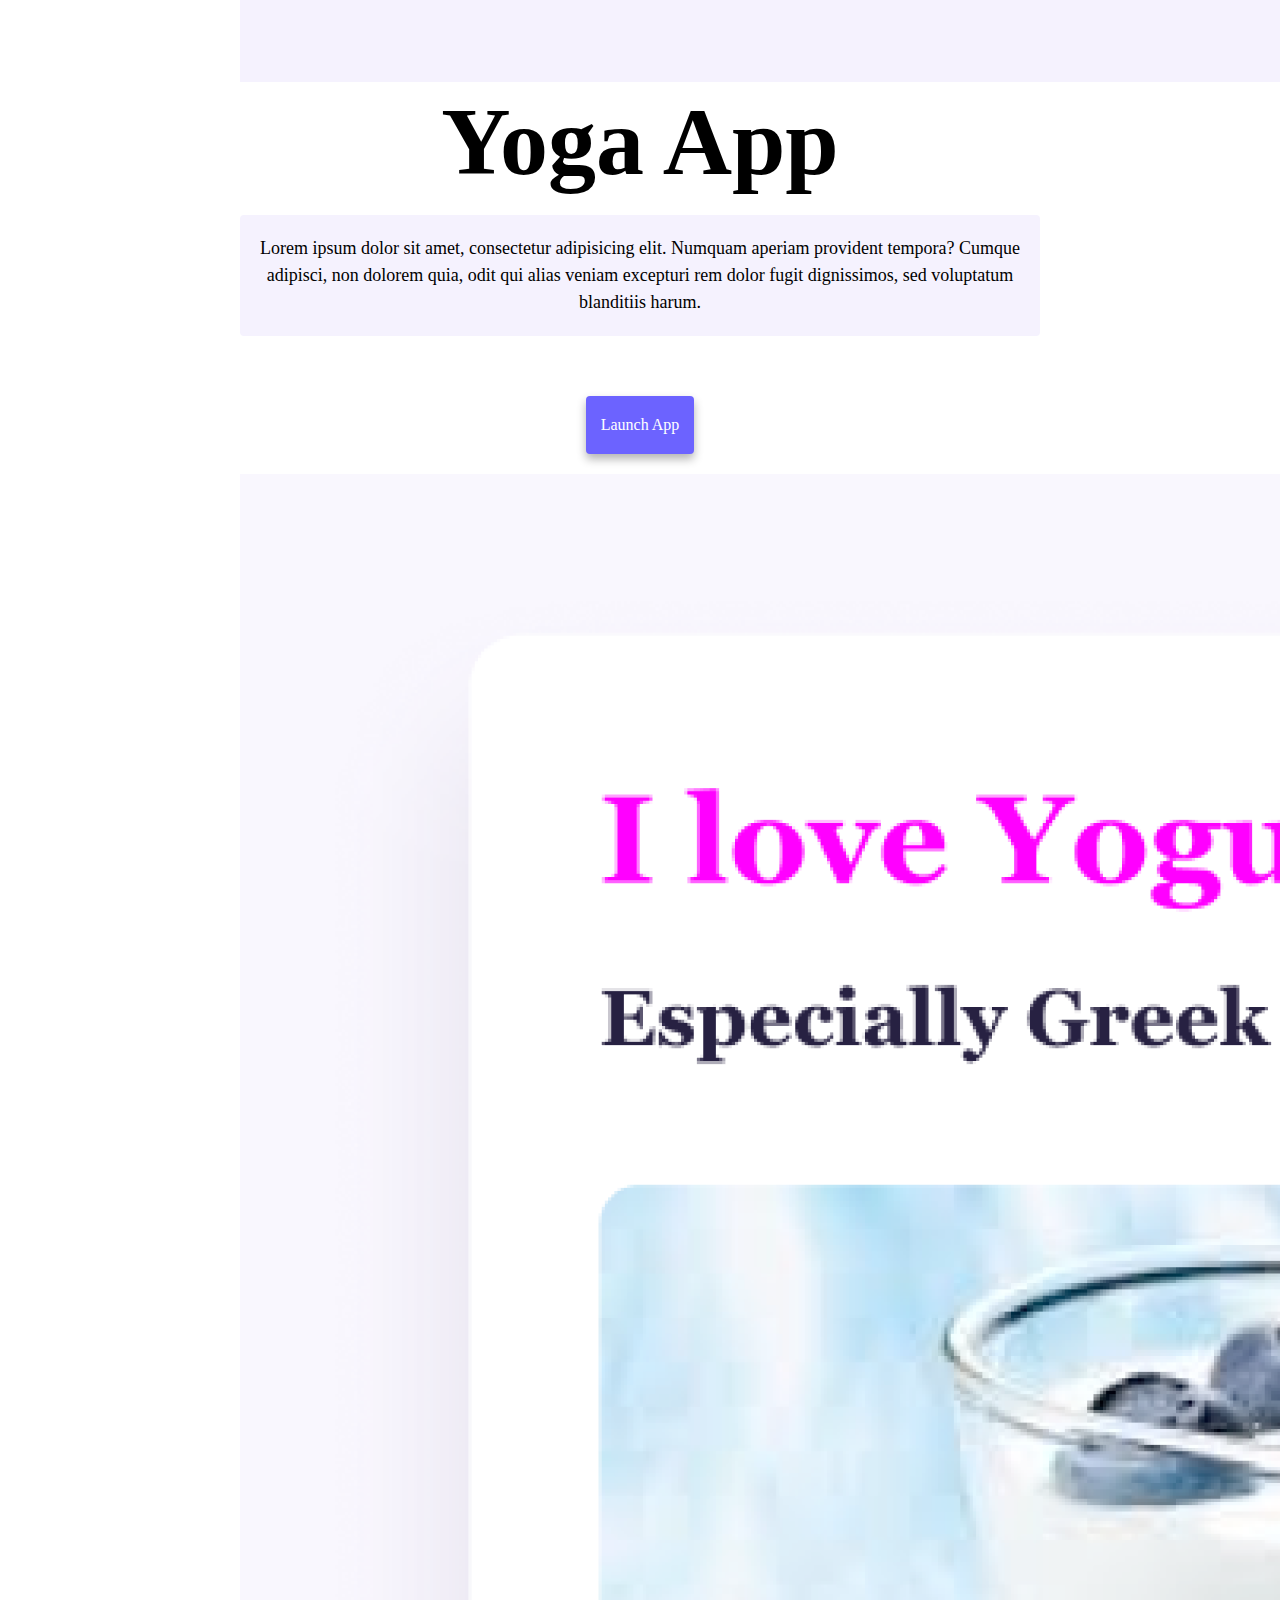
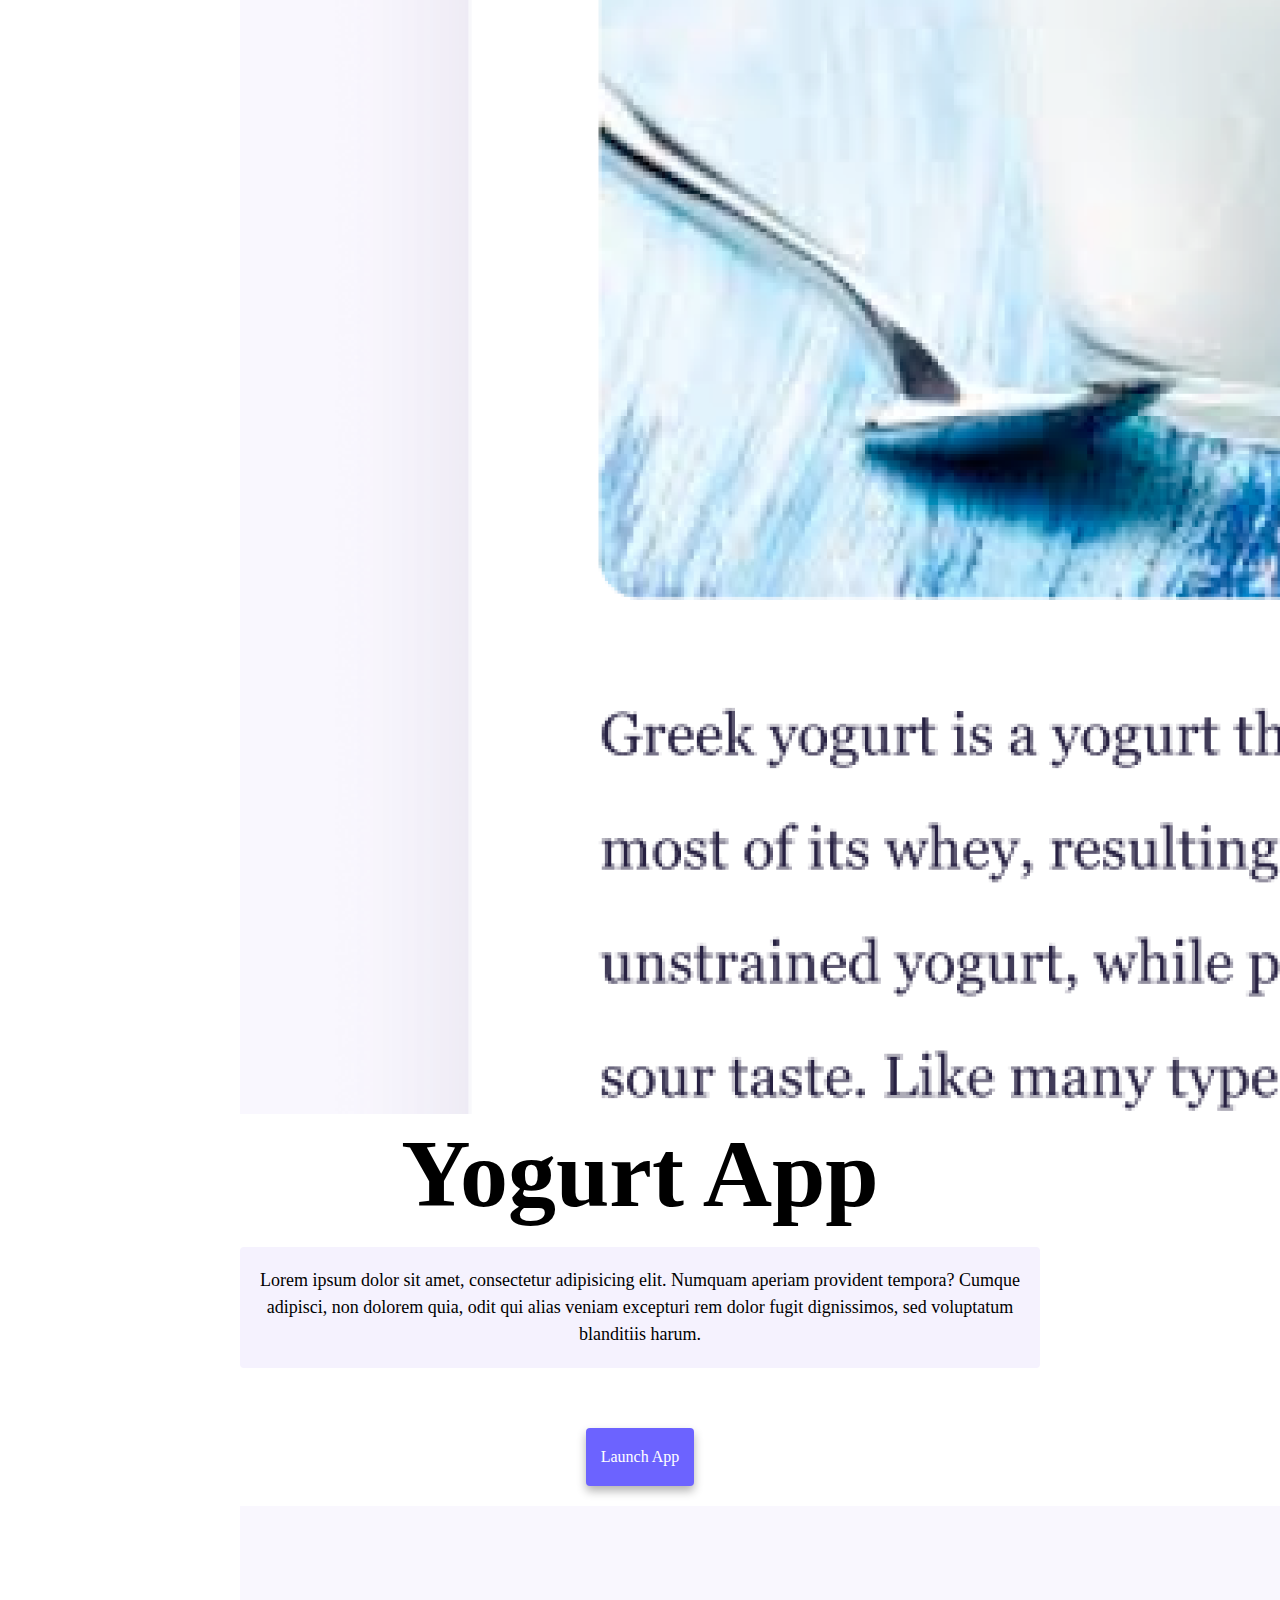
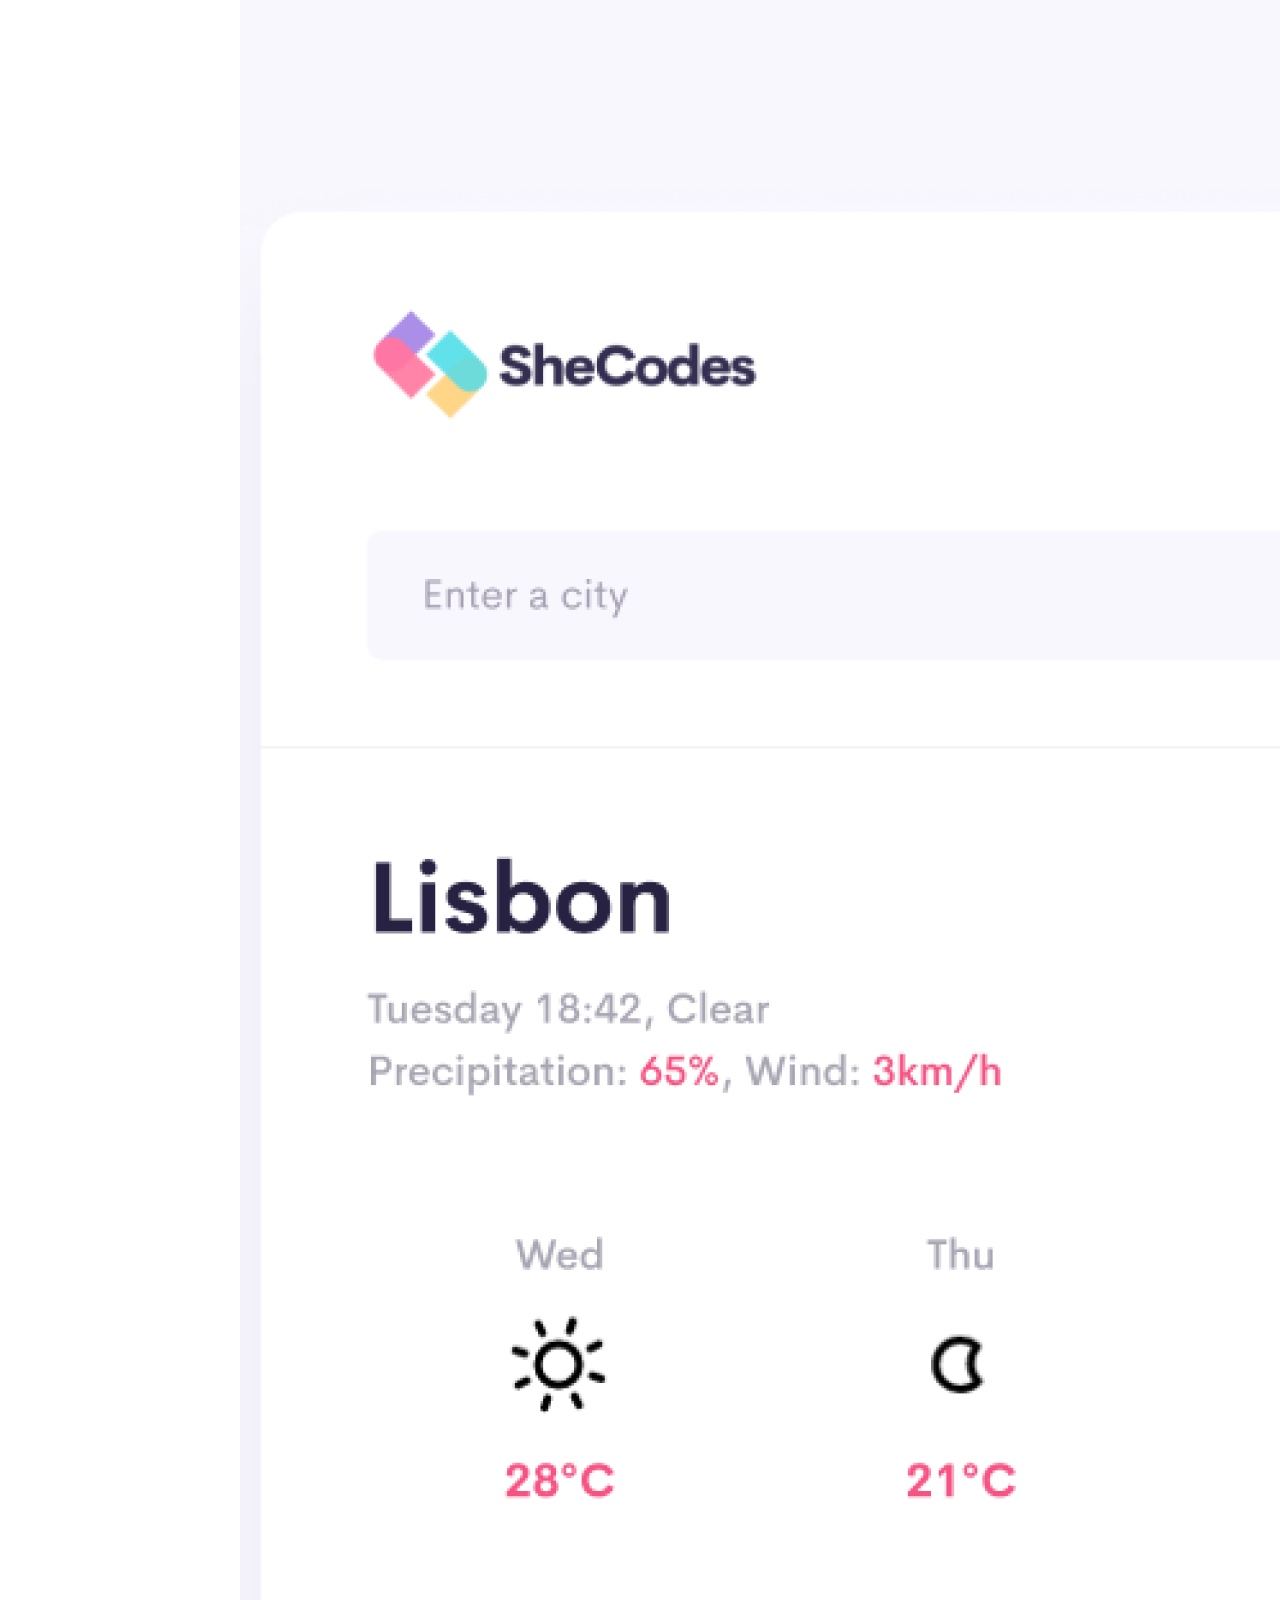
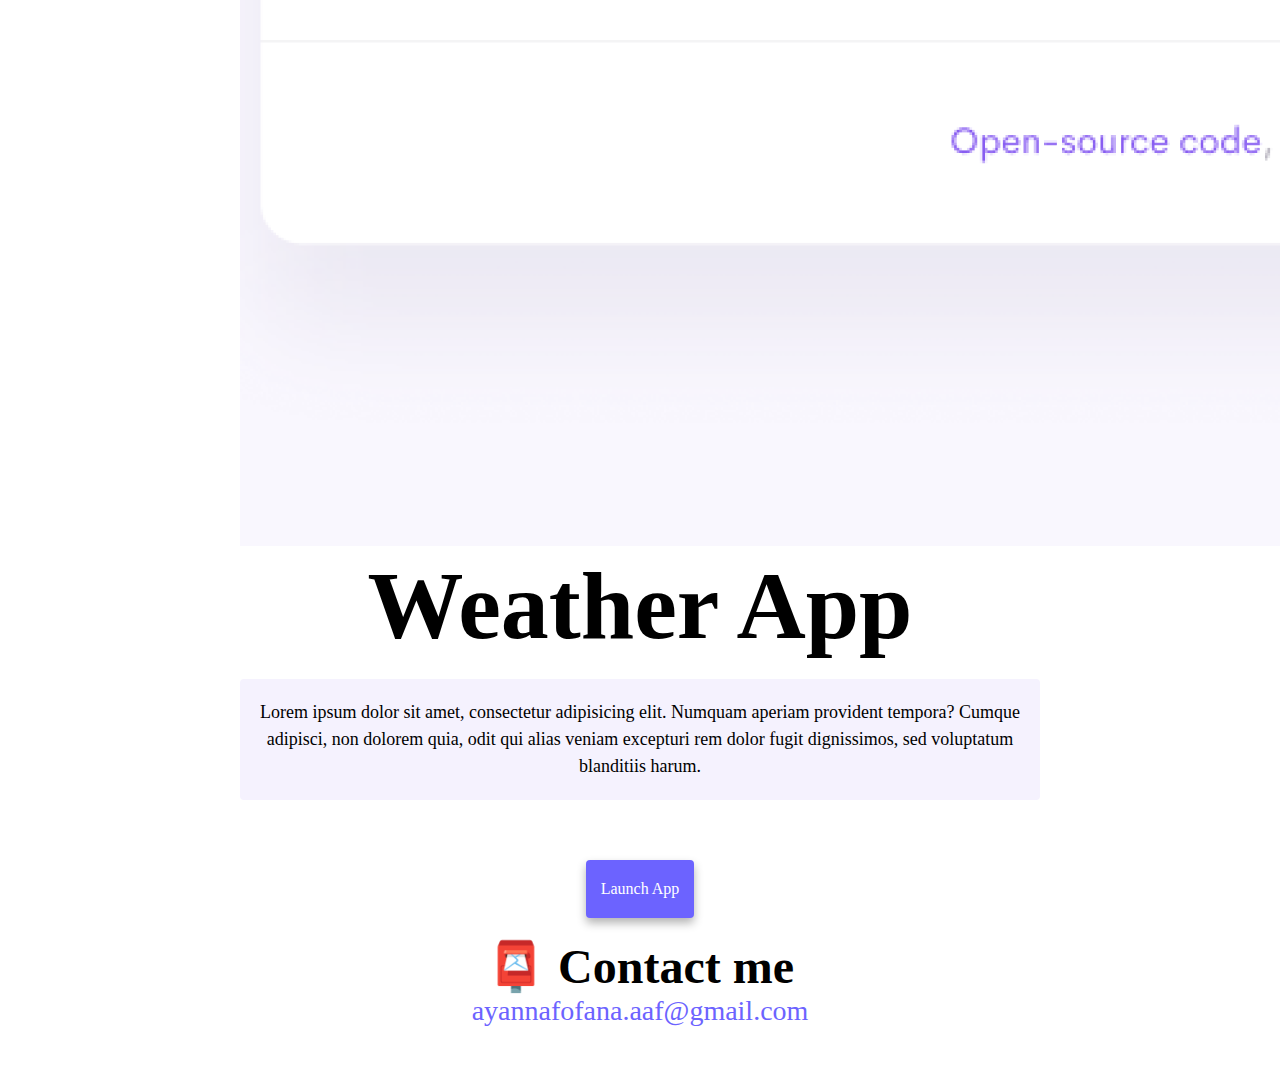
==== commit 948e21d6: "after taking index.html file and making it root file needed to update the styles.css link so css cou" ====
--- a/index.html
+++ b/index.html
@@ -5,7 +5,7 @@
     <meta http-equiv="X-UA-Compatible" content="IE=edge" />
     <meta name="viewport" content="width=device-width, initial-scale=1.0" />
     <title>Ayanna Fofana</title>
-    <link rel="stylesheet" href="styles.css" />
+    <link rel="stylesheet" href="src/styles.css" />
     <link
       href="https://cdn.jsdelivr.net/npm/bootstrap@5.3.0-alpha3/dist/css/bootstrap.min.css"
       rel="stylesheet"
--- a/src/styles.css
+++ b/src/styles.css
@@ -0,0 +1,115 @@
+:root {
+  --primary-color: #6c63ff;
+  --secondary-color: #f5f2fe;
+  --box-shadow: 0 5px 10px rgba(0, 0, 0, 0.3);
+}
+
+body {
+  margin: 60px auto;
+  max-width: 800px;
+}
+
+h1,
+h2,
+h3 {
+  text-align: center;
+  margin: 0;
+}
+
+h1 {
+  font-size: 96px;
+}
+
+h2 {
+  font-size: 48px;
+}
+
+h3 {
+  font-size: 24px;
+  opacity: 0.7;
+}
+
+p {
+  background: var(--secondary-color);
+  padding: 20px;
+  border-radius: 4px;
+  font-size: 18px;
+  line-height: 1.5;
+  text-align: center;
+}
+
+.navigation-links {
+  display: flex;
+  margin-top: 40px;
+  justify-content: center;
+}
+
+.navigation-links a {
+  margin: 20px;
+}
+
+.junior-contact-link,
+.senior-contact-link {
+  background: var(--primary-color);
+  box-shadow: var(--box-shadow);
+  color: white;
+  border-radius: 4px;
+  padding: 20px 15px;
+  text-decoration: none;
+  text-transform: capitalize;
+}
+
+.about-link {
+  color: var(--primary-color);
+  border: 1px solid var(--primary-color);
+  border-radius: 4px;
+  padding: 20px 15px;
+  text-decoration: none;
+  text-transform: capitalize;
+}
+
+.homepage-link {
+  color: var(--primary-color);
+  text-align: center;
+  display: block;
+}
+
+.about-paragraphs {
+  display: flex;
+  margin: 30px 0;
+}
+
+.about-paragraphs p {
+  margin: 10px;
+}
+
+.email-link {
+  display: flex;
+  justify-content: center;
+  color: var(--primary-color);
+  font-size: 28px;
+  text-decoration: none;
+}
+
+.email-link:hover {
+  text-decoration: underline;
+}
+
+@media (max-width: 576px){
+  p{
+    color:blue;
+    text-align:center;
+
+  }
+
+  img{
+    display:none;
+  }
+
+  .navigation-links-descritpions{
+    text-align:center;
+    display:flex;
+  }
+
+  
+}
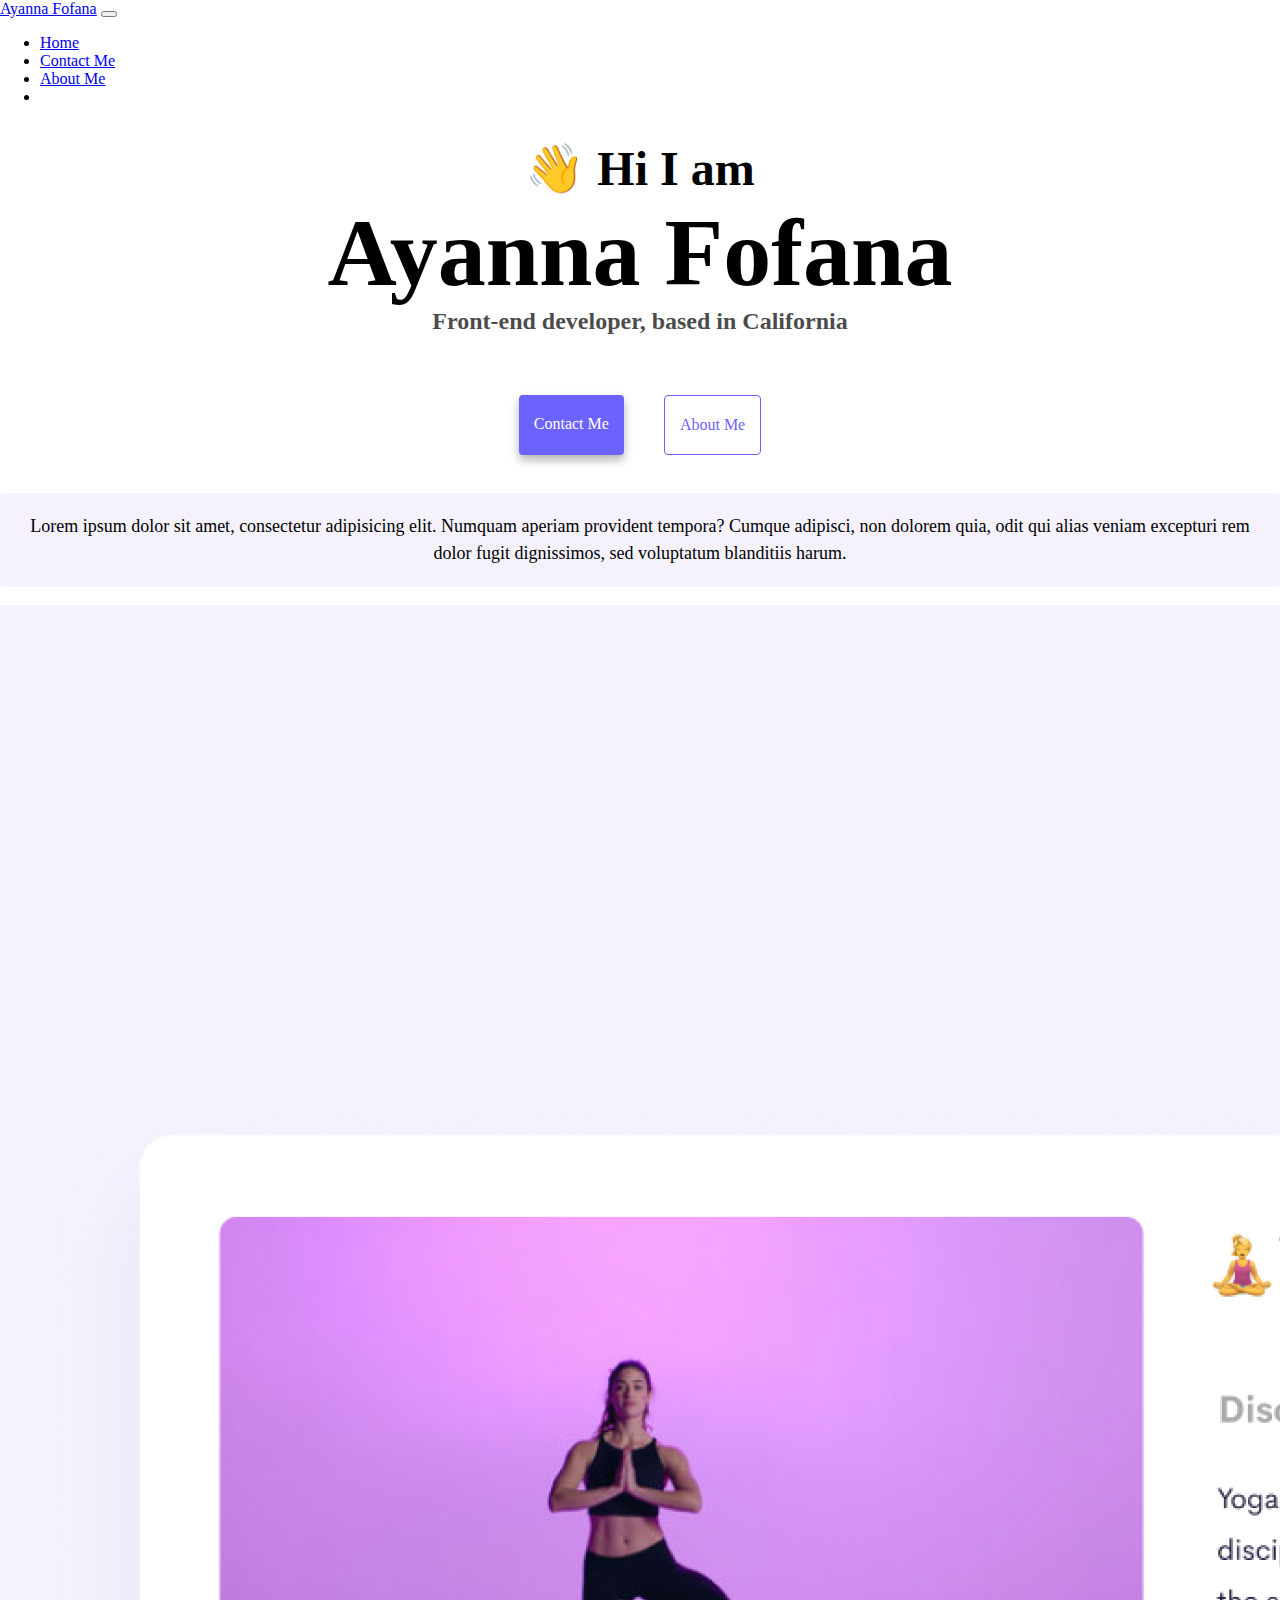
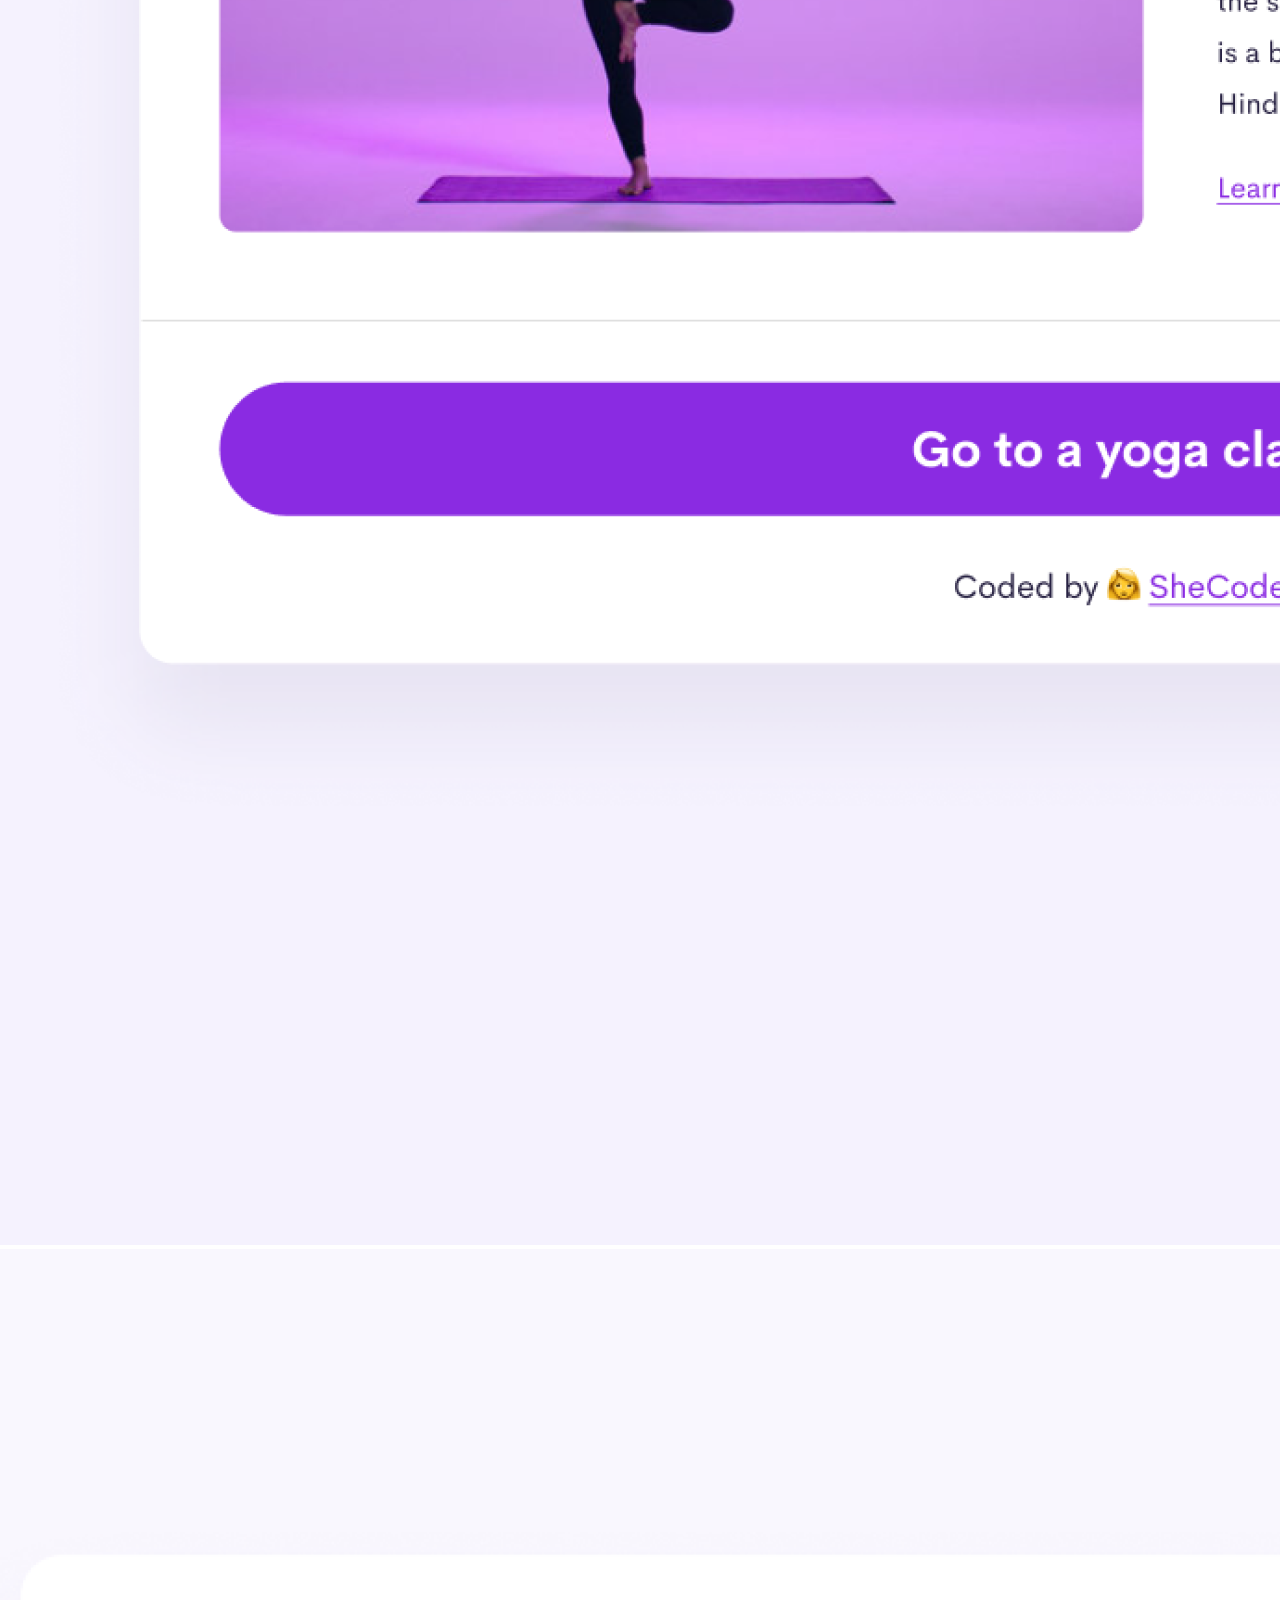
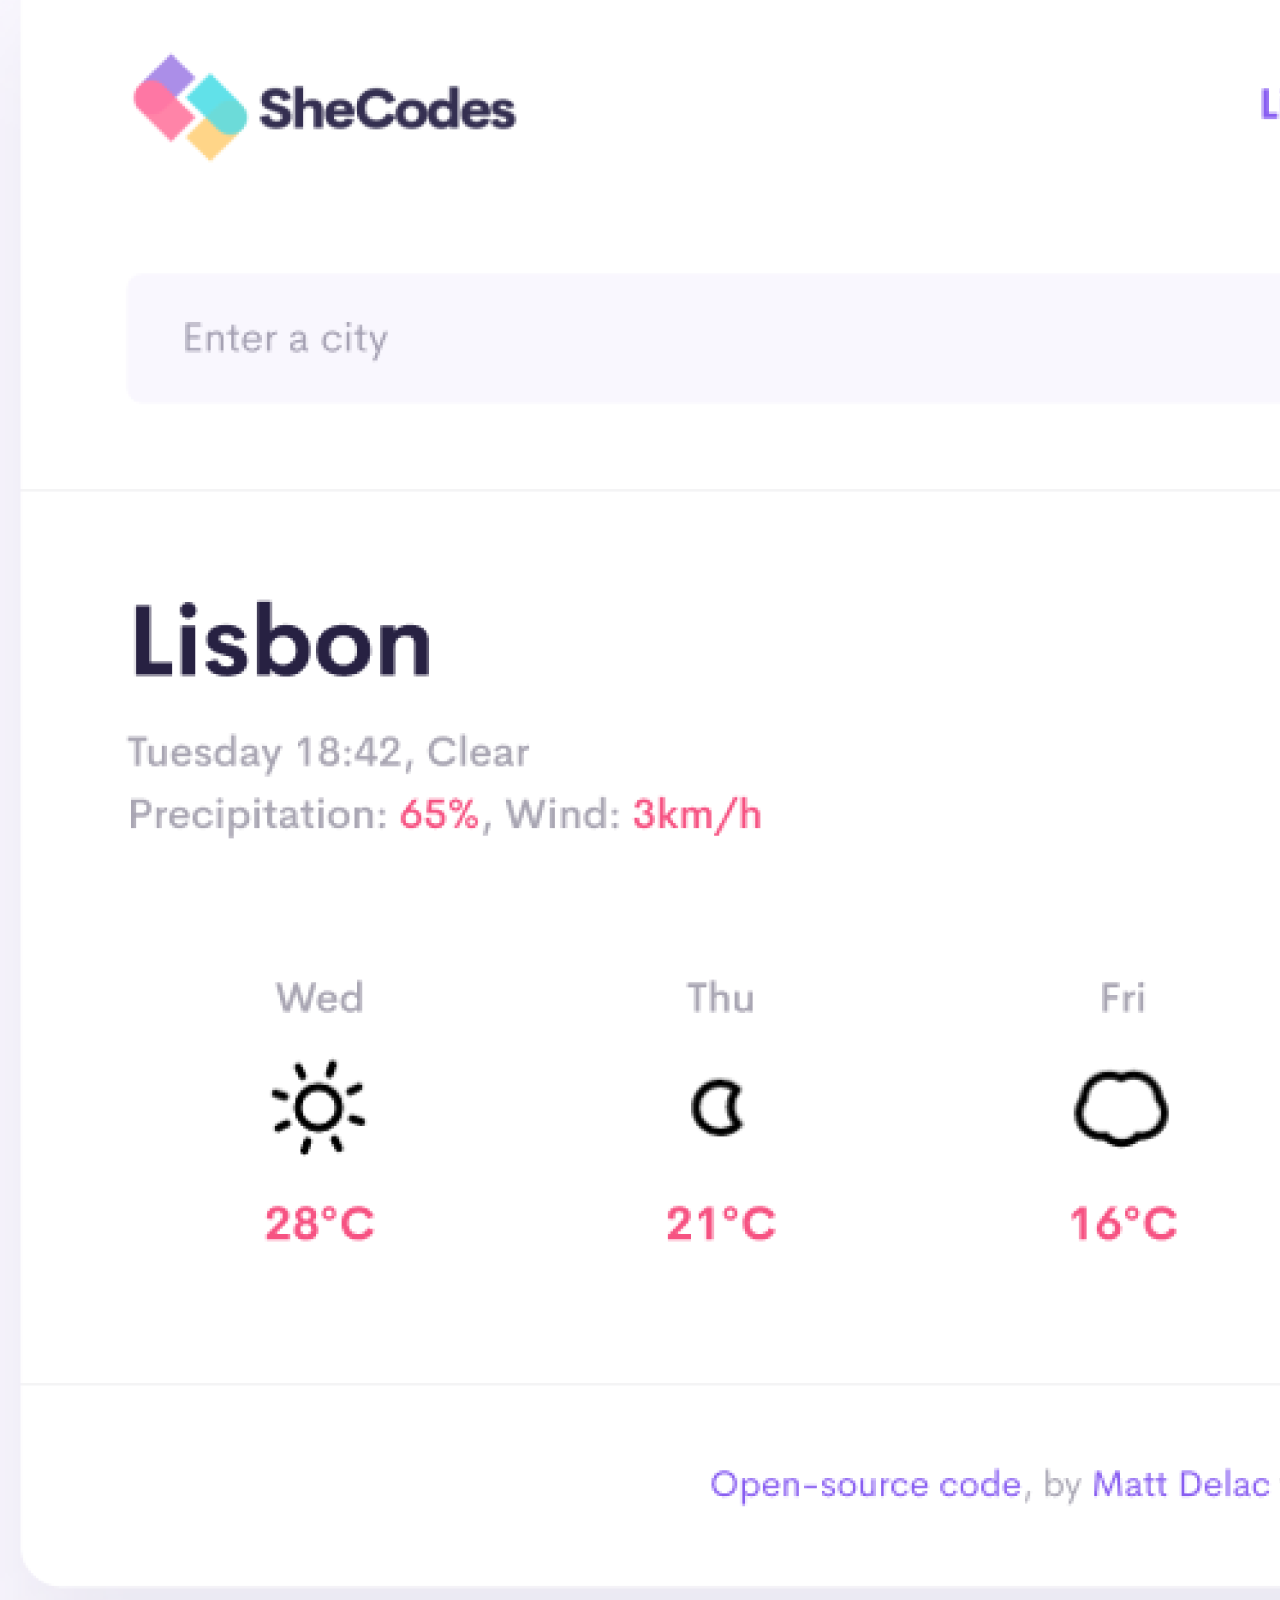
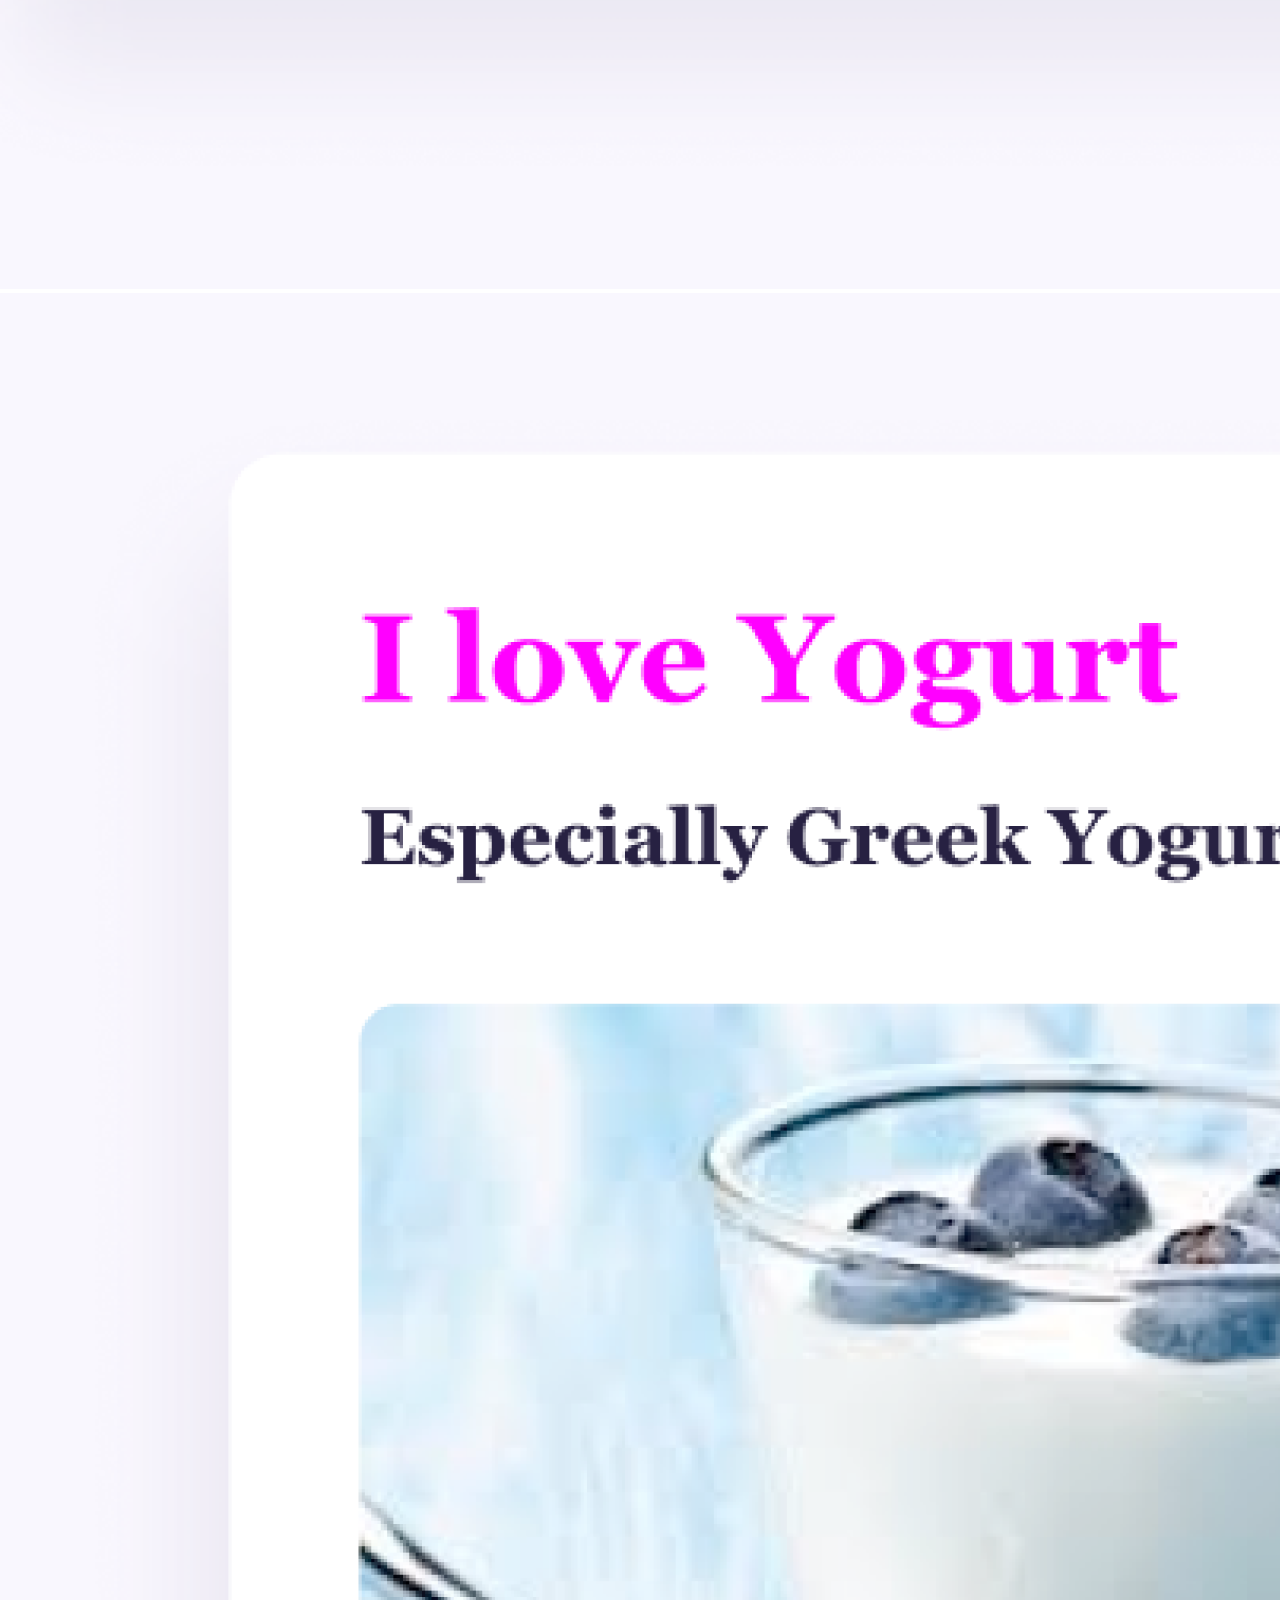
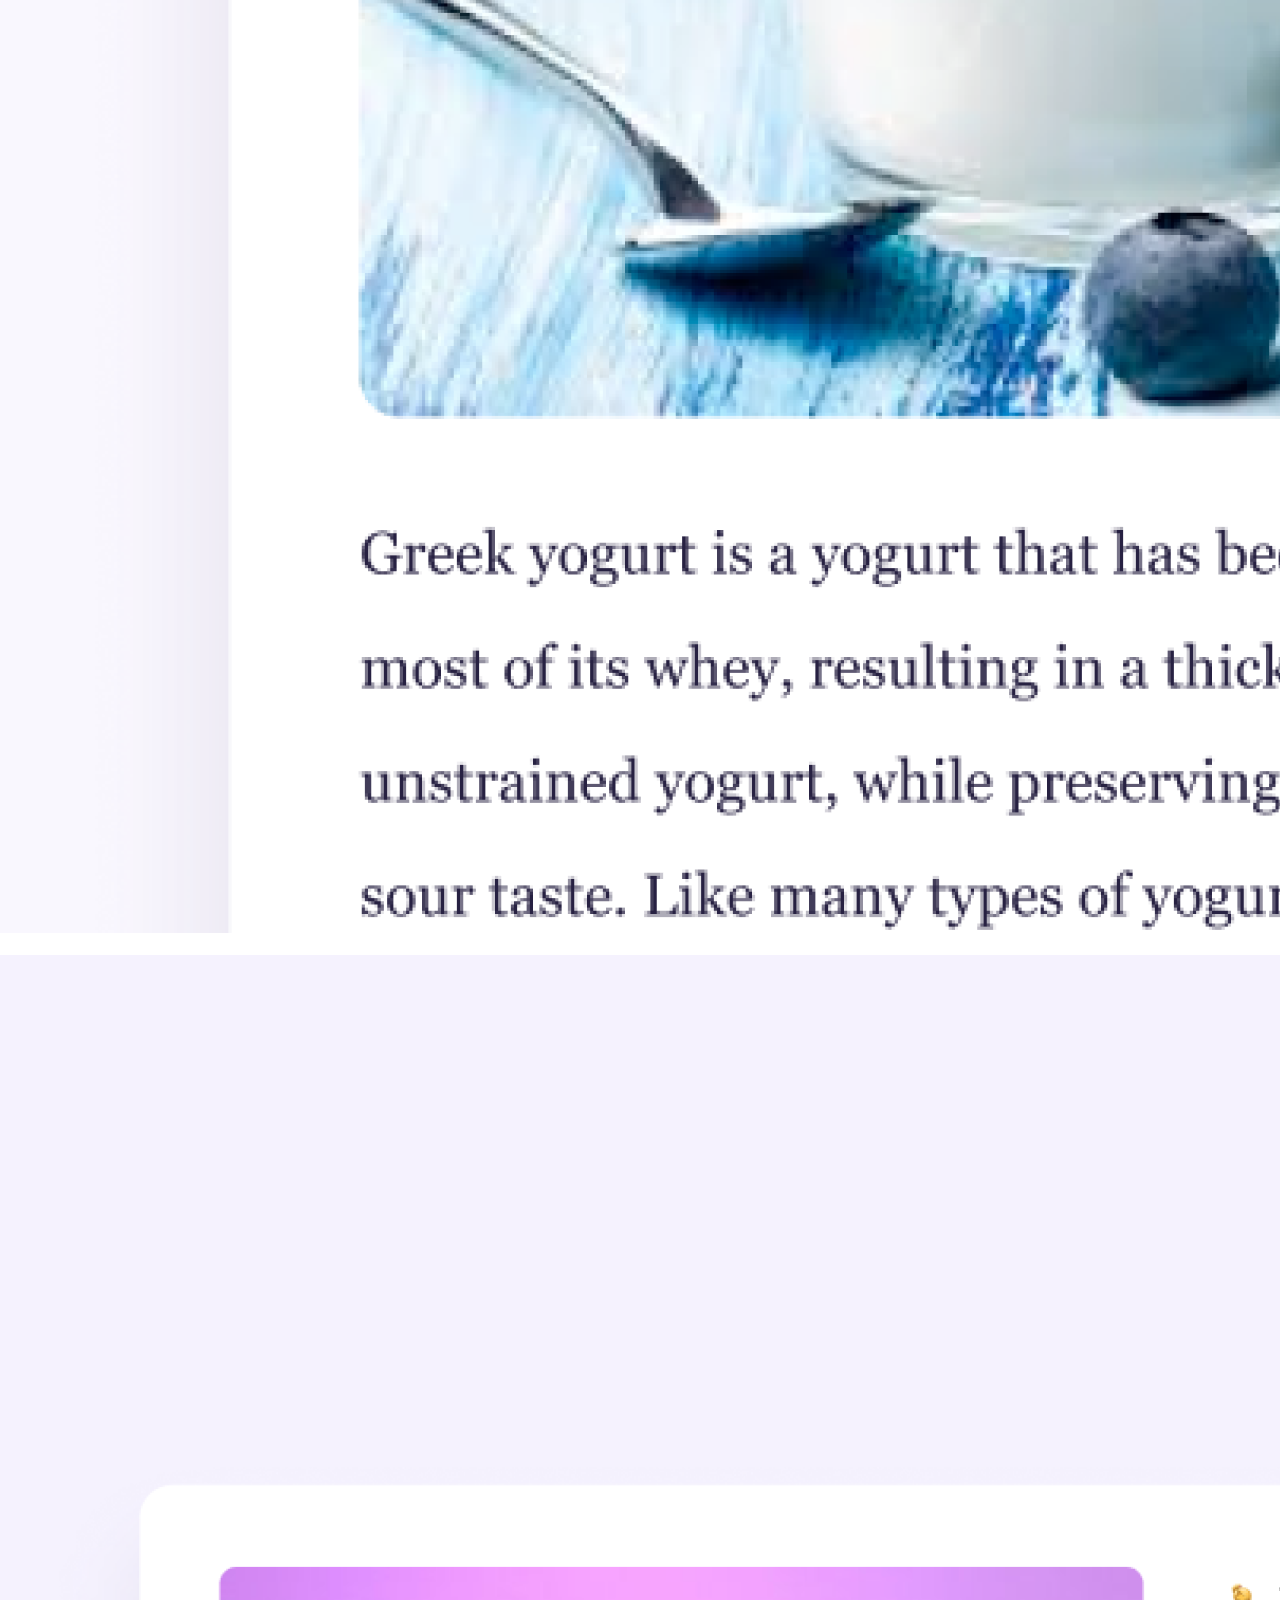
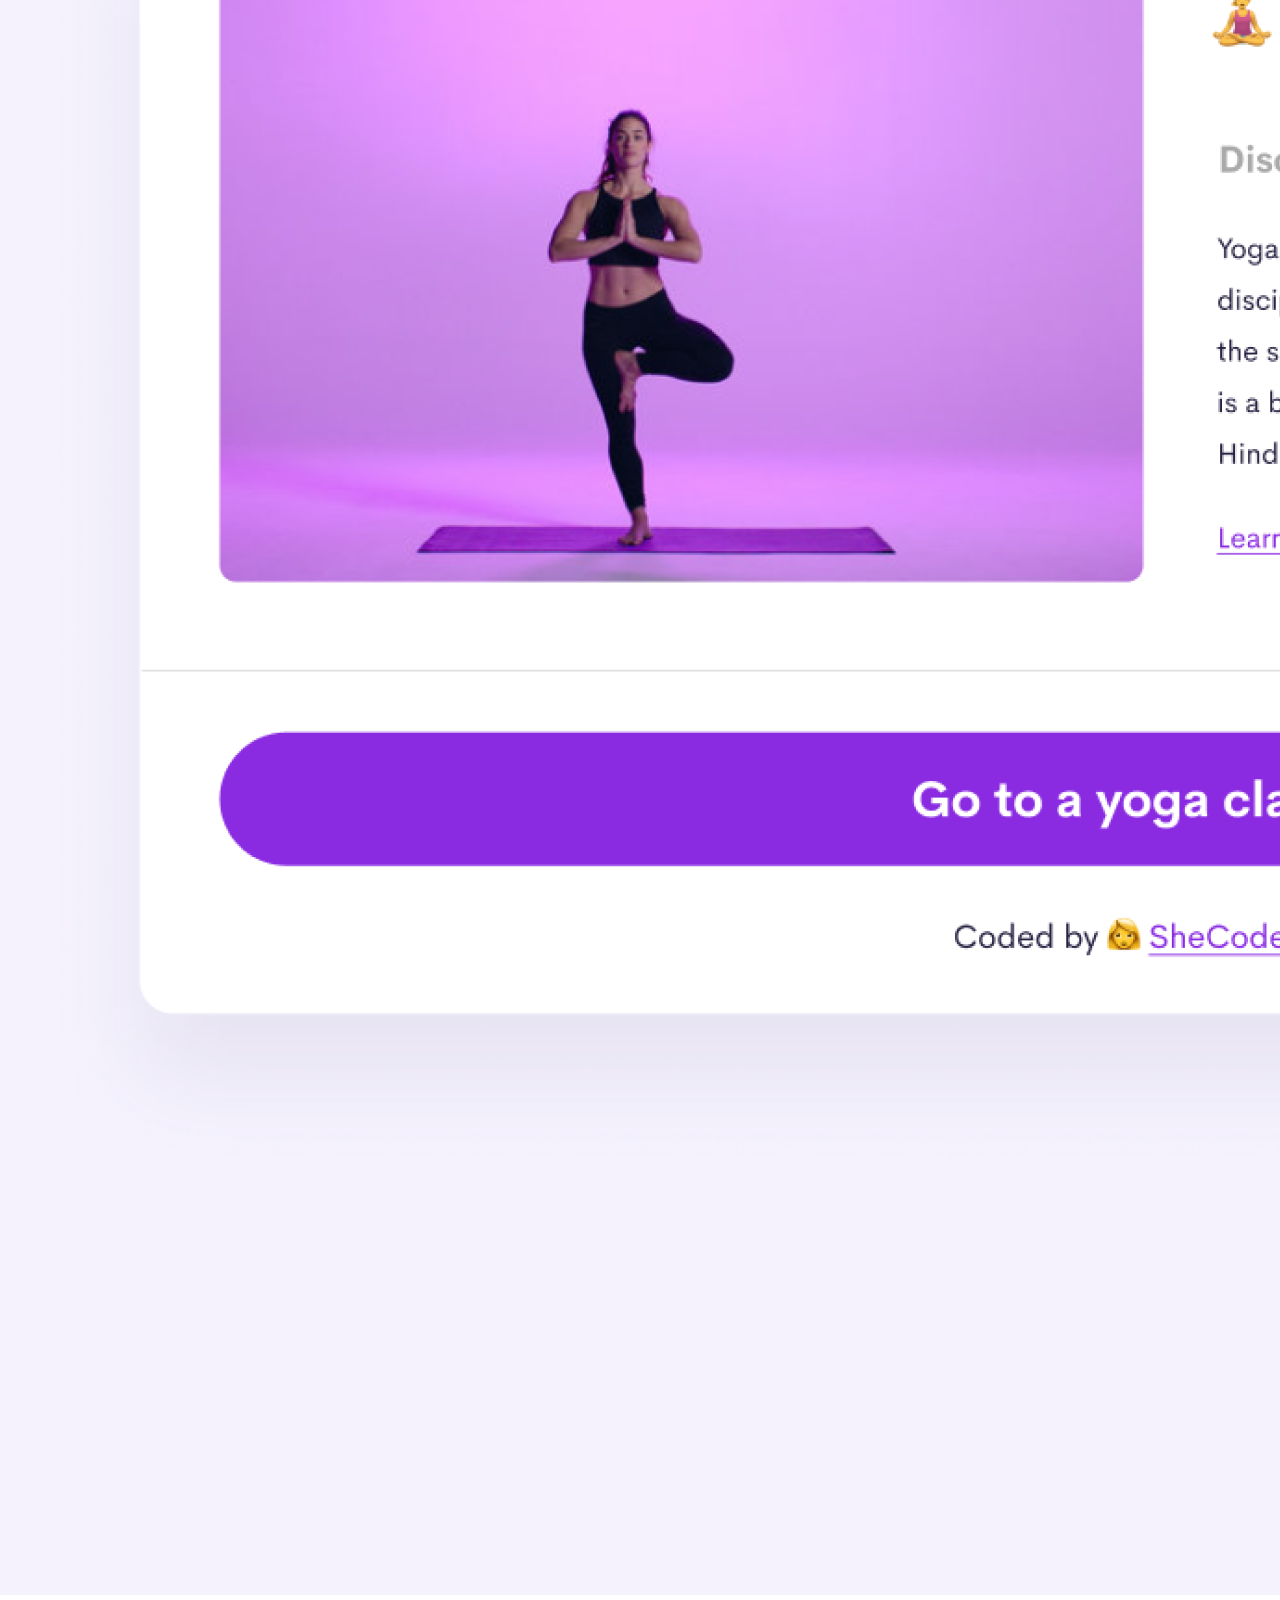
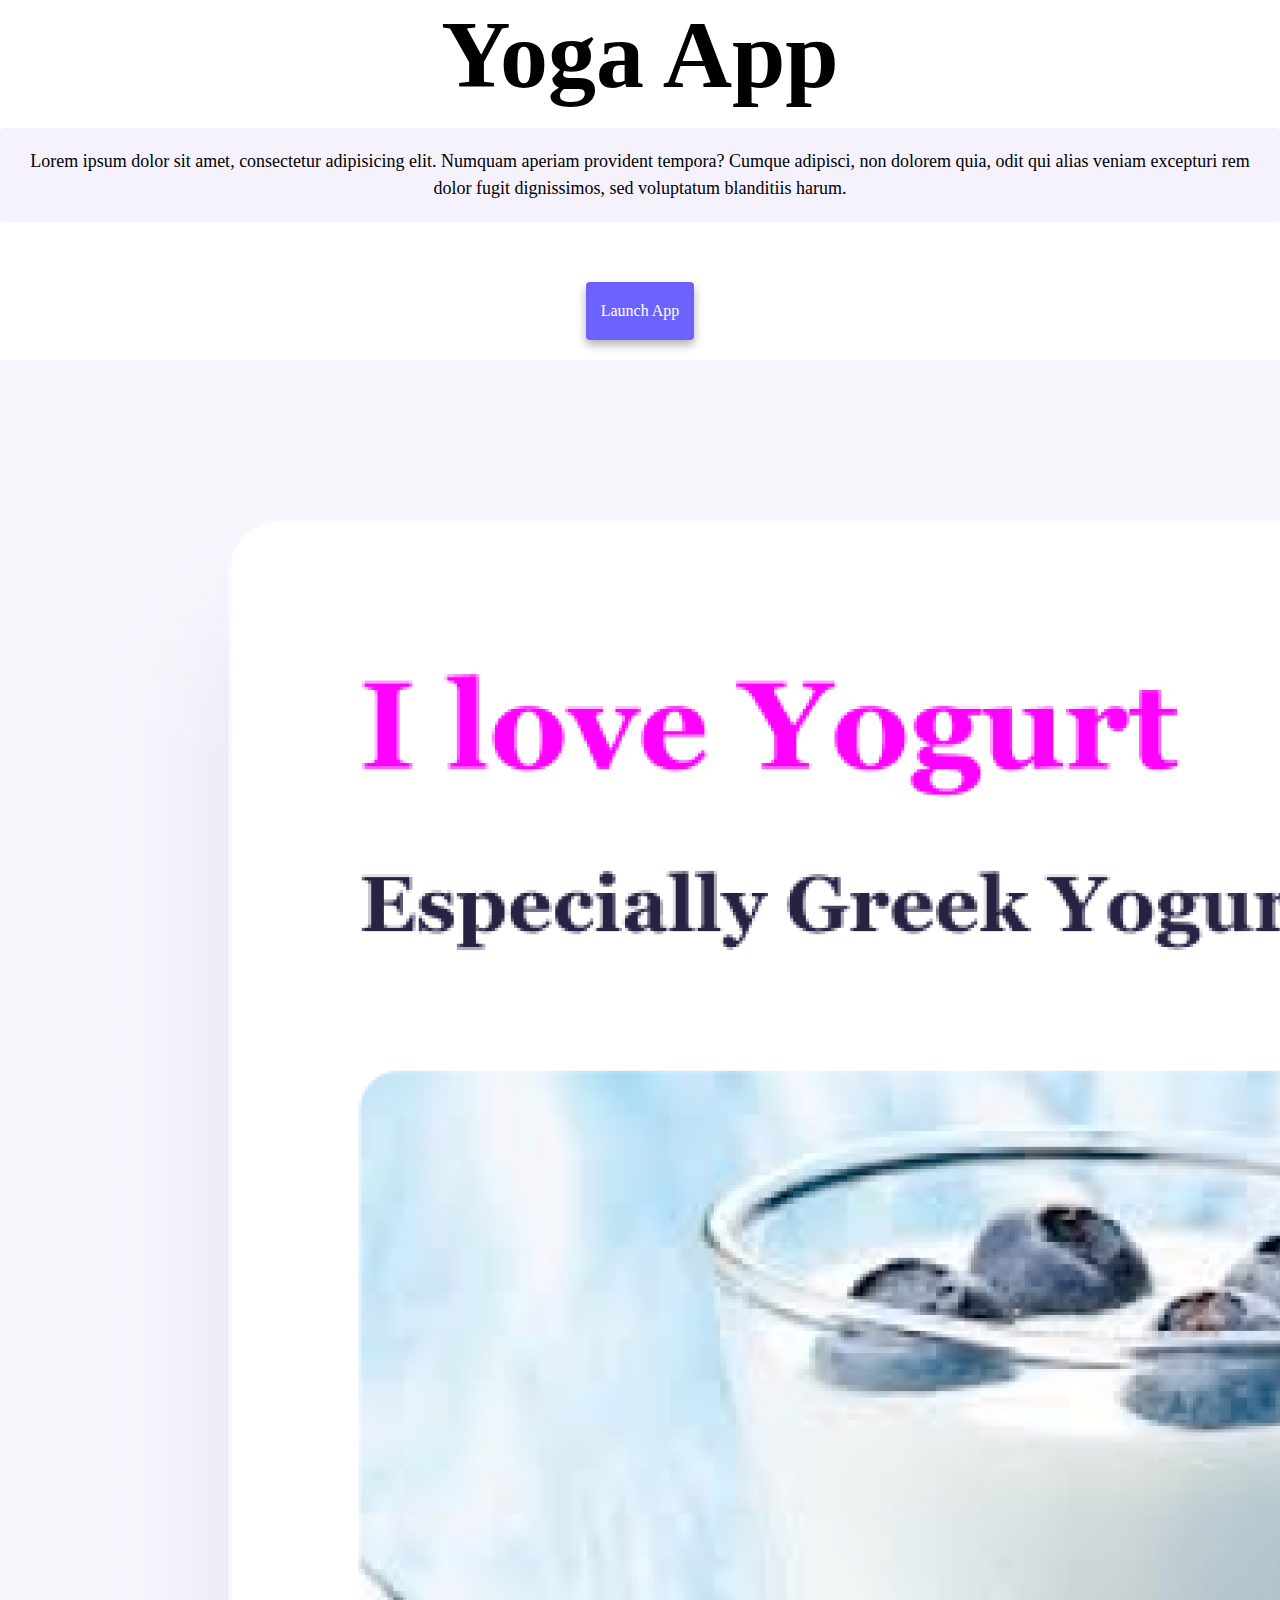
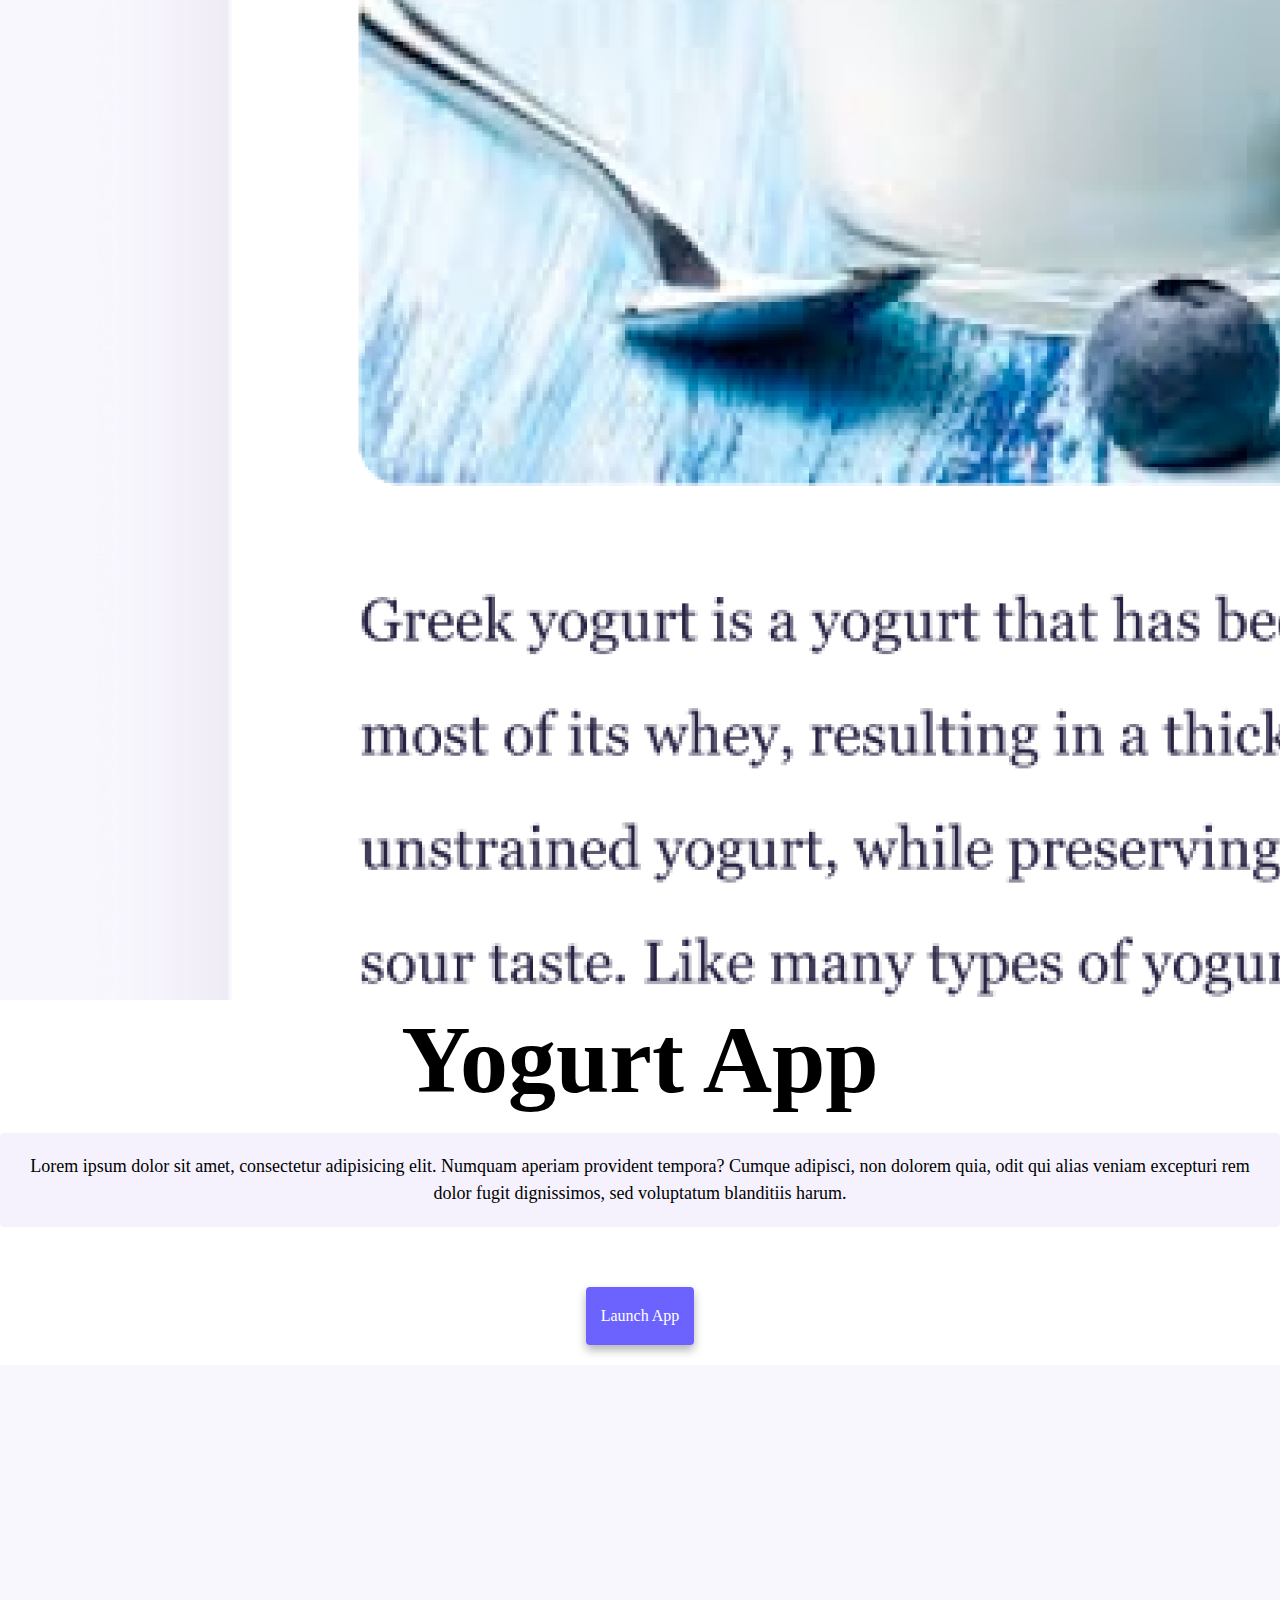
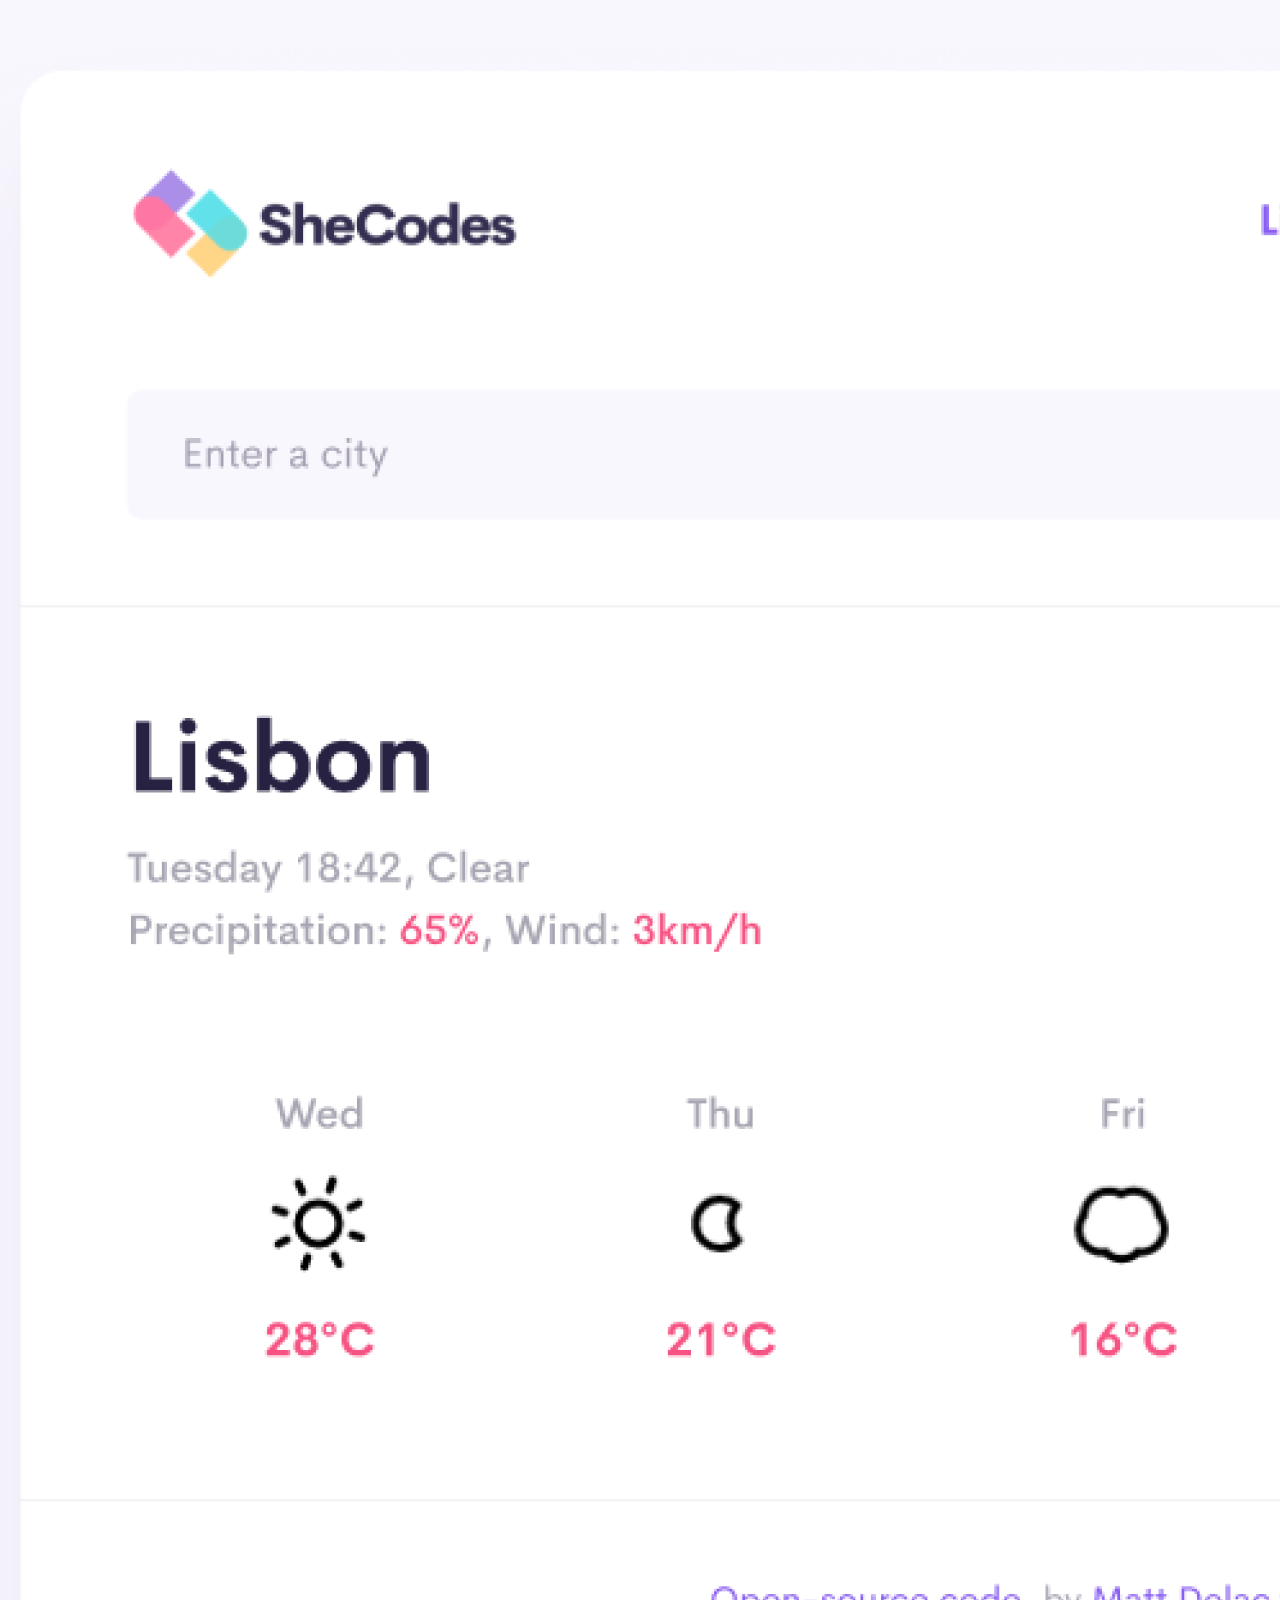
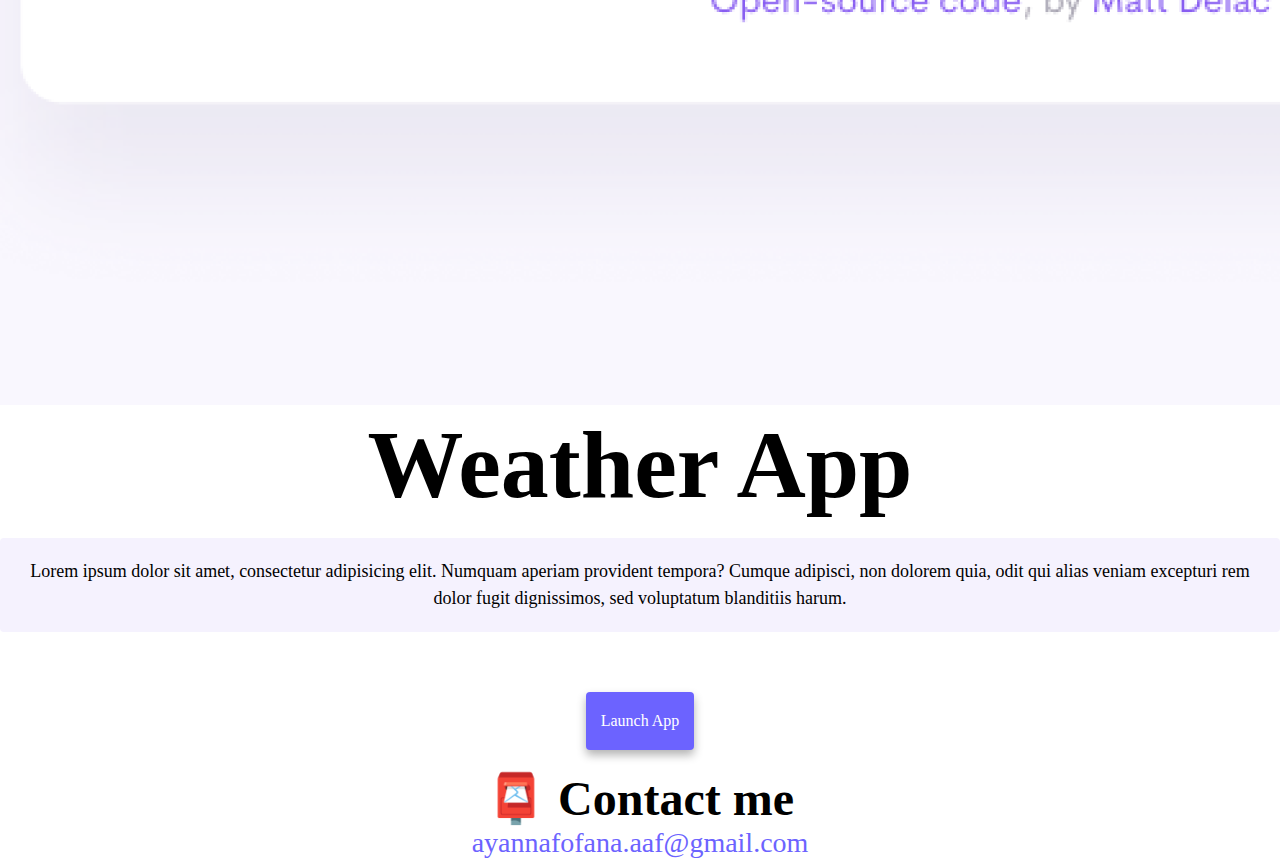
==== commit 3060e2f1: "Finally got everything centered!" ====
--- a/index.html
+++ b/index.html
@@ -140,15 +140,14 @@
   <div class="navigation-links">
    <a href="#" title="Yogurt Link" class="junior-contact-link">Launch App</a> 
 </div>
-
-
+</div>
       
-
-                            <div class="col-6 mt-4"> 
+          <div class="row">                
+<div class="col-6 mt-4"> 
                    <img src ="images/weather.png"  alt="weather" class="img-fluid p-4 shadow"/>
                 </div>
               
-              <div class="col-12">
+              <div class="col-6">
                 <h1 class="text-center">Weather App</h1>
                   <p>
                       Lorem ipsum dolor sit amet, consectetur adipisicing elit. Numquam
@@ -162,14 +161,13 @@
                   <div class="navigation-links">
                    <a href="#" title="Weather Link" class="junior-contact-link">Launch App</a> 
                 </div>
-
-           </div>
-
+                </div>
      <div id="contact">
         <h2>📮 Contact me </h2>
         <a href="mailto:ayannafofana.aaf@gmail.com" class="email-link">
           ayannafofana.aaf@gmail.com
         </a>
       </div>
+    </div>
   </body>
 </html>
--- a/src/styles.css
+++ b/src/styles.css
@@ -2,11 +2,13 @@
   --primary-color: #6c63ff;
   --secondary-color: #f5f2fe;
   --box-shadow: 0 5px 10px rgba(0, 0, 0, 0.3);
+  --text-align:center;
 }
 
 body {
   margin: 60px auto;
   max-width: 800px;
+  display:var(--text-align);
 }
 
 h1,
@@ -95,21 +97,18 @@
   text-decoration: underline;
 }
 
-@media (max-width: 576px){
-  p{
-    color:blue;
-    text-align:center;
-
+@media (max-width: 576px) {
+  p {
+    color: blue;
+    text-align: center;
   }
 
-  img{
-    display:none;
+  img {
+    display: none;
   }
 
-  .navigation-links-descritpions{
-    text-align:center;
-    display:flex;
+  .navigation-links-descritpions {
+    text-align: center;
+    display: flex;
   }
-
-  
 }
